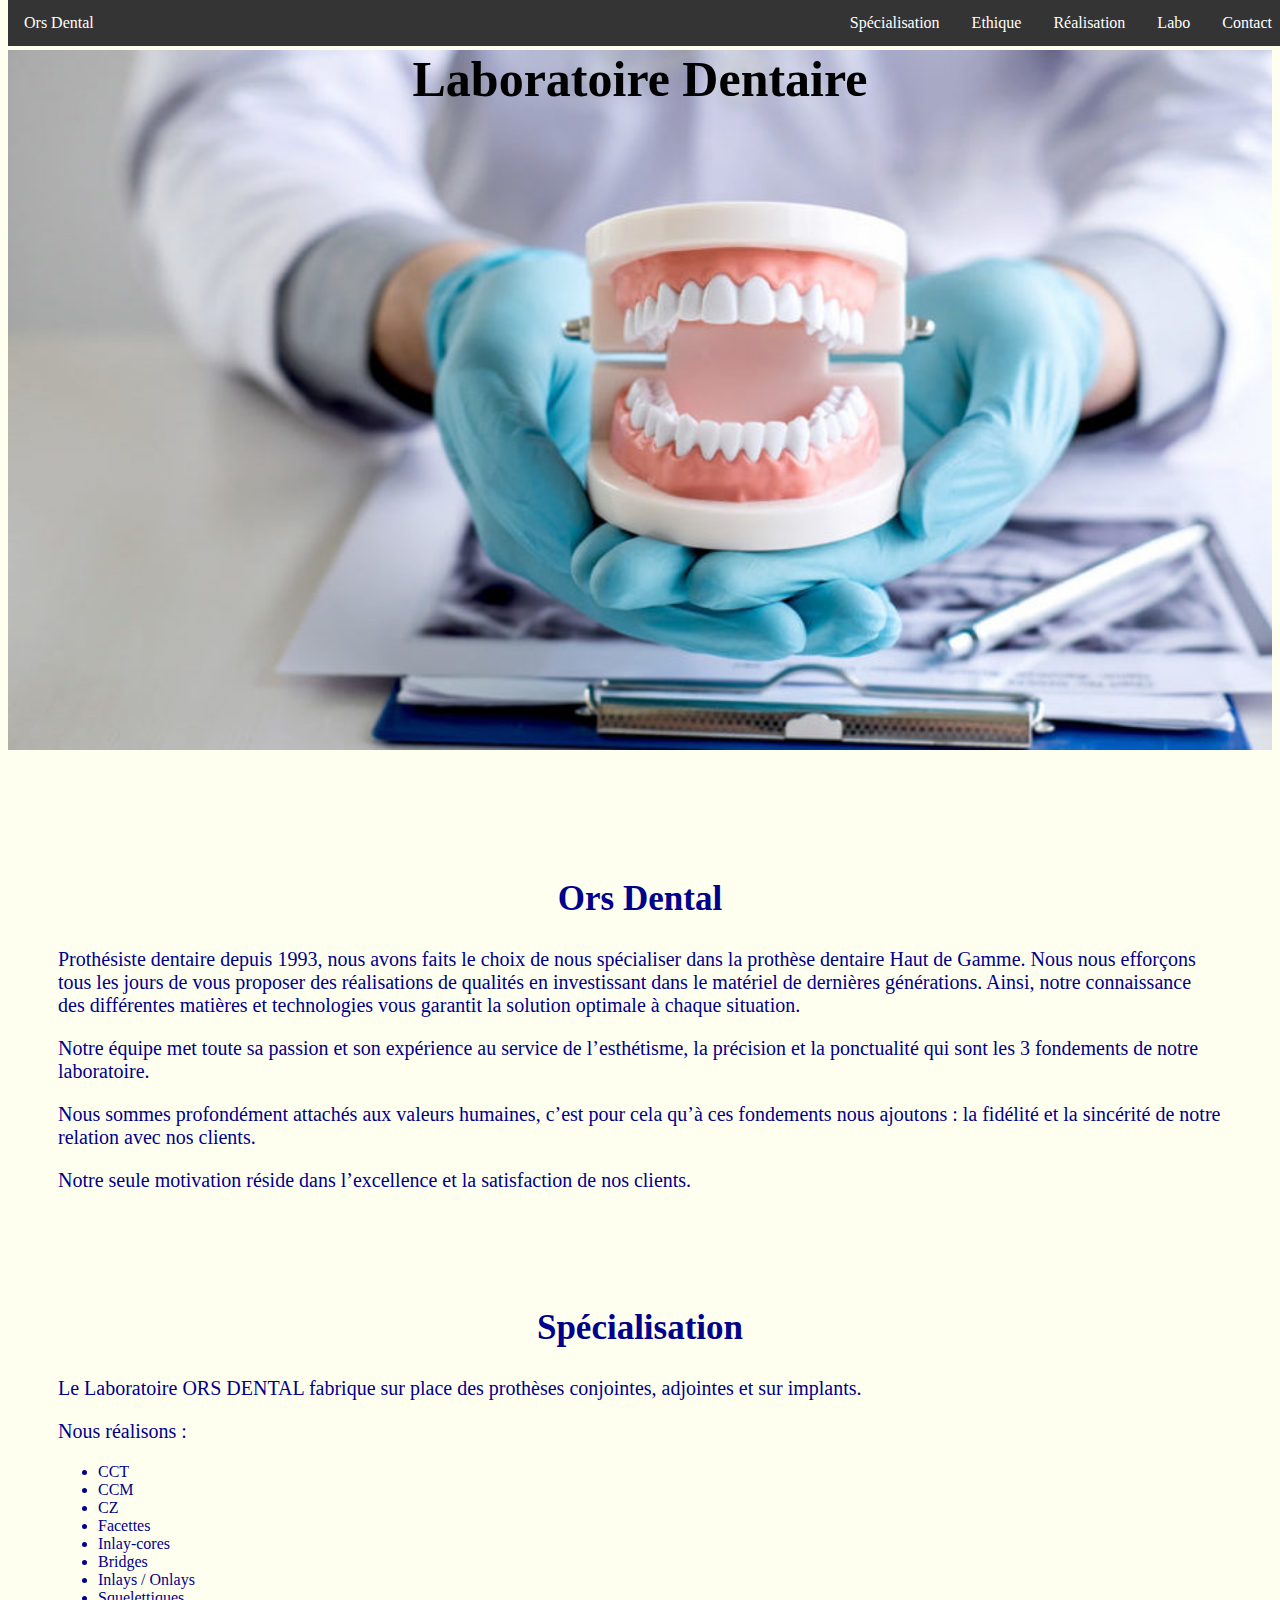
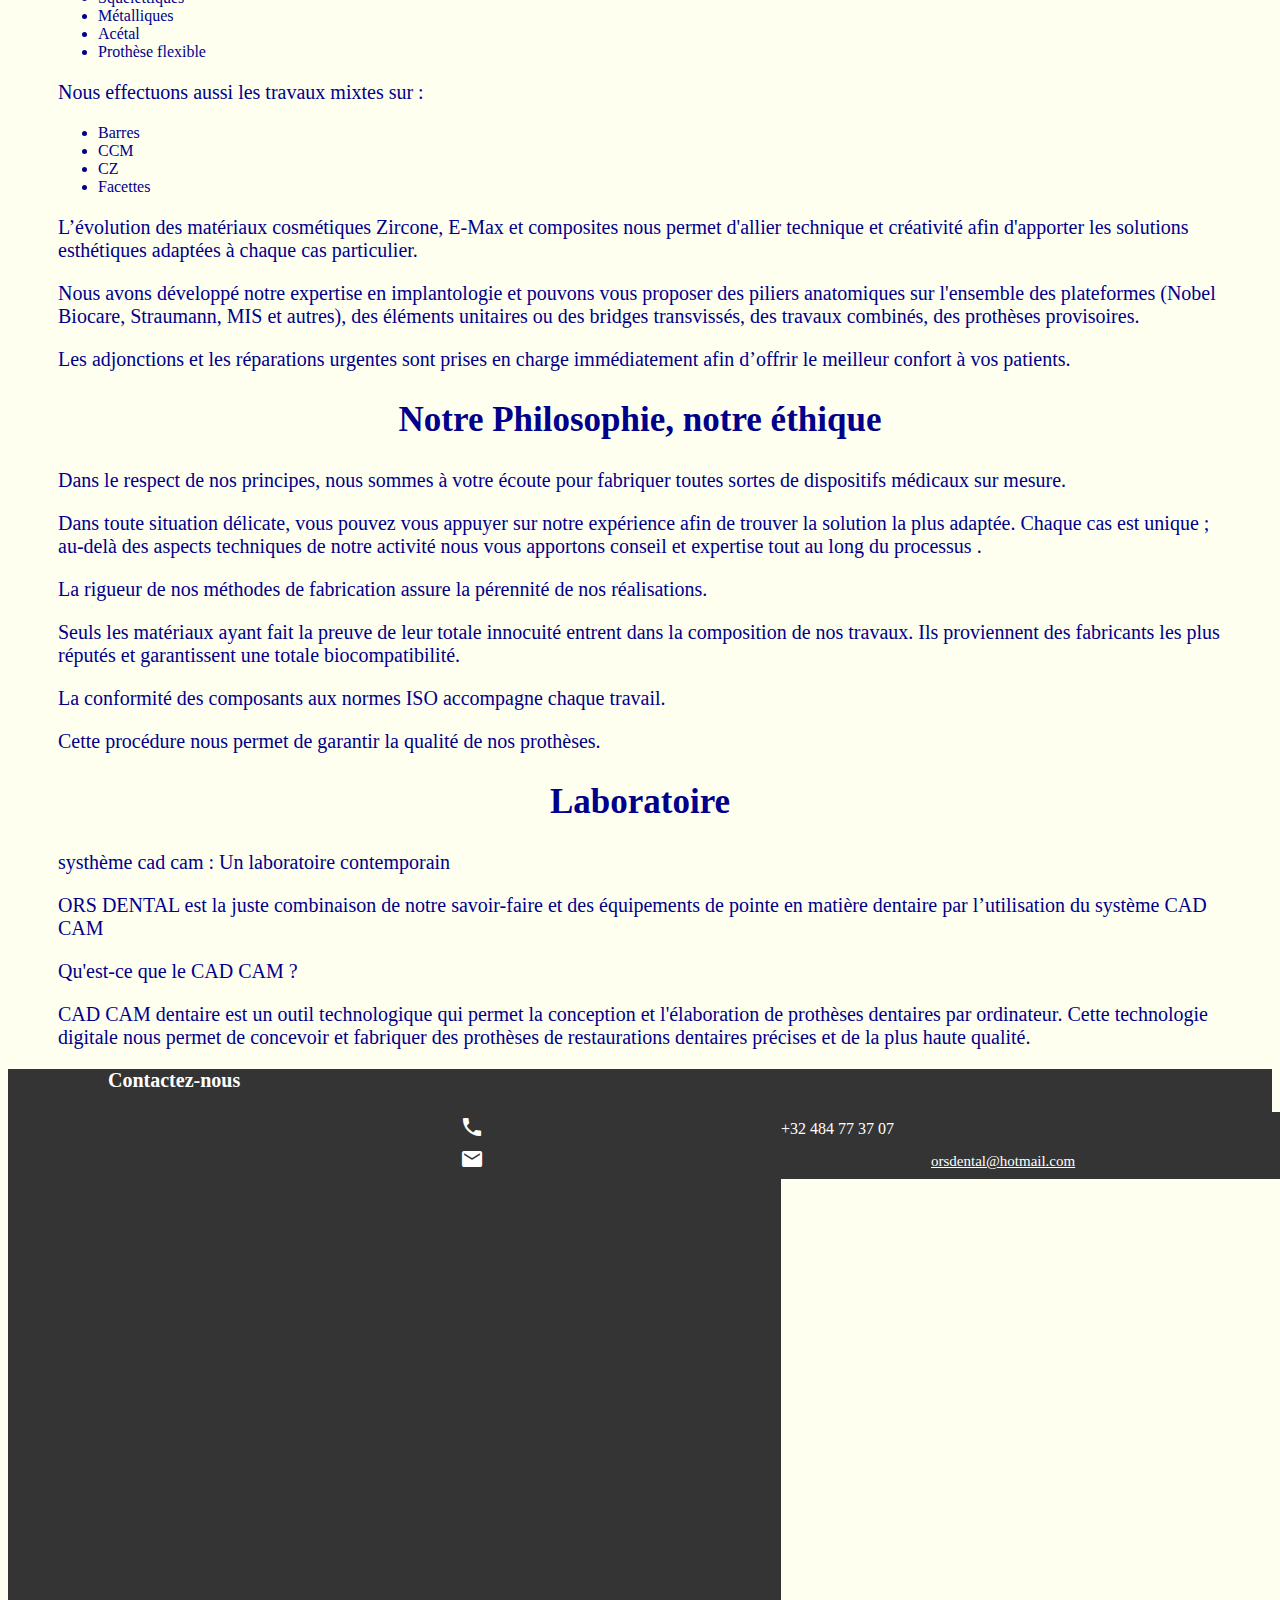
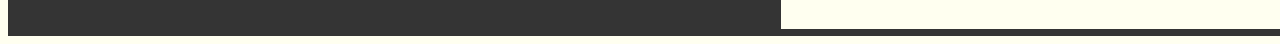
==== orsdental.html @ 95f3076c "modif" ====
<!DOCTYPE html>
<html lang="fr">
  <head>
    <meta charset="UTF-8">
    <title>Ors Dental</title>
    <link rel="stylesheet" href="style.css">
    <link rel="stylesheet" href="https://fonts.googleapis.com/icon?family=Material+Icons">
  </head>
  <body>
    <main>
        <div class="menu">
            <a  style="float:left" href="#first_sentence">Ors Dental</a>
            <a class="minimenu" href="#cont">Contact</a>
            <a class="minimenu" href="#labo">Labo</a>
            <a class="minimenu" href="#">Réalisation</a>
            <a class="minimenu" href="#ethique">Ethique</a>
            <a class="minimenu" href="#specialisation">Spécialisation</a>
        </div> 
        <div id="first_sentence" class="home">
          <h1><span>Laboratoire Dentaire</span></h1>
        </div>
        <div class="intro">
          <h2>Ors Dental</h2>
          <p>Prothésiste dentaire depuis 1993, nous avons faits le choix de nous spécialiser
            dans la prothèse dentaire Haut de Gamme.
            Nous nous efforçons tous les jours de vous proposer des réalisations de
            qualités en investissant dans le matériel de dernières générations.
            Ainsi, notre connaissance des différentes matières et technologies
            vous garantit la solution optimale à chaque situation.
          </p>
          <p>
            Notre équipe met toute sa passion et son expérience au service de l’esthétisme, la précision et la ponctualité qui sont les 3 fondements de notre laboratoire.
          </p>
          <p>
            Nous sommes profondément attachés aux valeurs humaines, c’est pour cela qu’à ces fondements nous ajoutons : la fidélité et la sincérité de notre relation avec nos clients.
          </p>
          <p>
            Notre seule motivation réside dans l’excellence et la satisfaction de nos clients.
          </p>
        </div>
        <div id="specialisation" class="specialization">
          <h2>Spécialisation</h2>
          <p>Le Laboratoire ORS DENTAL fabrique sur place des prothèses conjointes, adjointes et sur
            implants.</p>
          <p>Nous réalisons :</p>
          <ul>
            <li>CCT</li>
            <li>CCM</li>
            <li>CZ</li>
            <li>Facettes</li>
            <li>Inlay-cores</li>
            <li>Bridges</li>
            <li>Inlays / Onlays</li>
            <li>Squelettiques</li>
            <li>Métalliques</li>
            <li>Acétal</li>
            <li>Prothèse flexible</li>
          </ul> 
          <p>Nous effectuons aussi les travaux mixtes sur :</p>
          <ul>
            <li>Barres</li>
            <li>CCM</li>
            <li>CZ</li>
            <li>Facettes</li>
          </ul> 
          <p>L’évolution des matériaux cosmétiques Zircone, E-Max et composites nous permet d'allier
            technique et créativité afin d'apporter les solutions esthétiques adaptées à chaque cas
            particulier. </p>
          <p>Nous avons développé notre expertise en implantologie et pouvons vous proposer des
            piliers anatomiques sur l'ensemble des plateformes (Nobel Biocare, Straumann, MIS et
            autres), des éléments unitaires ou des bridges transvissés, des travaux combinés, des
            prothèses provisoires.</p>
          <p>Les adjonctions et les réparations urgentes sont prises en charge immédiatement afin
            d’offrir le meilleur confort à vos patients.</p>
        </div>
        <div id="ethique" class="ethiques">
          <h2>Notre Philosophie, notre éthique</h2>
          <p>Dans le respect de nos principes, nous sommes à votre écoute pour fabriquer toutes
            sortes de dispositifs médicaux sur mesure.</p>
          <p>Dans toute situation délicate, vous pouvez vous appuyer sur notre expérience afin de
            trouver la solution la plus adaptée.
            Chaque cas est unique ; au-delà des aspects techniques de notre activité nous vous
            apportons conseil et expertise tout au long du processus .</p>
          <p>La rigueur de nos méthodes de fabrication assure la pérennité de nos réalisations. </p>
          <p>Seuls les matériaux ayant fait la preuve de leur totale innocuité entrent dans la
            composition de nos travaux. Ils proviennent des fabricants les plus réputés et
            garantissent une totale biocompatibilité.</p>
          <p>La conformité des composants aux normes ISO accompagne chaque travail.</p>
          <p>Cette procédure nous permet de garantir la qualité de nos prothèses.</p>
        </div>
        <div id="labo" class="laboratoire">
          <h2>Laboratoire</h2>
          <p>systhème cad cam : Un laboratoire contemporain</p>
          <p>ORS DENTAL est la juste combinaison de notre savoir-faire et des équipements
            de pointe en matière dentaire par l’utilisation du système CAD CAM</p>
          <p>Qu'est-ce que le CAD CAM ?</p>
          <p>CAD CAM dentaire est un outil technologique qui permet la conception et
            l'élaboration de prothèses dentaires par ordinateur. Cette technologie digitale nous
            permet de concevoir et fabriquer des prothèses de restaurations dentaires précises
            et de la plus haute qualité.
          </p>
        </div>
        <div id="cont" class="contact">
          <h3>Contactez-nous</h3>
          <table>
            <tr>
              <td><i class="material-icons">call</i></td>
              <td>+32 484 77 37 07</td>
            </tr>
            <tr>
              <td><i class="material-icons">mail</i></td>
              <td><a href = "mailto: orsdental@hotmail.com">orsdental@hotmail.com</a></td>
            </tr>
            <tr>
              <td><i class="material-icons">biotech</i></td>
              <td><iframe src="https://www.google.com/maps/embed?pb=!1m18!1m12!1m3!1d2516.0428377202124!2d4.244409351479886!3d50.904423462329675!2m3!1f0!2f0!3f0!3m2!1i1024!2i768!4f13.1!3m3!1m2!1s0x47c3c04336d1c1dd%3A0x8d561487fd8dcb69!2sLangestraat%20114%2C%201730%20Asse!5e0!3m2!1sfr!2sbe!4v1670157564832!5m2!1sfr!2sbe" width="600" height="450" style="border:0;" allowfullscreen="" loading="lazy" referrerpolicy="no-referrer-when-downgrade"></iframe></td>
            </tr>
          </table>
        </div>
    </main>
  </body>
</html>
---- style.css ----
*{
  font-family: 'Times New Roman', Times, serif;
  background-color: rgb(255, 255, 240);
}

.menu{
  background-color: rgb(52, 52, 52);
  position: fixed;
  width: 100%;
  top: 0;
}

.menu a{
  background-color: rgb(52, 52, 52);
  display: block;
  padding: 14px 16px;
  text-decoration: none;
  color: white;
} 

.minimenu{
  float : right;
}

.home{
  margin-top: 50px;
  height: 800px;
  background-image: url("images/image3.jpg");
  background-repeat: no-repeat;
  background-size: 1500px 700px;
}

.home h1{
  background-color: transparent;
  text-align: center;
  font-size: 50px;
}

.home h1 span{
  background-color: transparent;
}

.intro{
  padding-left: 50px;
  padding-right: 50px;
  height: 400px;
  color : darkblue;
  font-size: 20px;
}

.intro h2{
  font-size: 35px;
  text-align:center
}

.specialization{
  color : darkblue;
  padding-left: 50px;
  padding-right: 50px;
}

.specialization h2{
  text-align:center;
  font-size: 35px;
}

.specialization p{
  font-size: 20px;
}

.ethiques{
  color : darkblue;
  padding-left: 50px;
  padding-right: 50px;
}

.ethiques h2{
  text-align:center;
  font-size: 35px;
}

.ethiques p{
  font-size: 20px;
}

.laboratoire{
  color : darkblue;
  padding-left: 50px;
  padding-right: 50px;
}

.laboratoire h2{
  text-align:center;
  font-size: 35px;
}

.laboratoire p{
  font-size: 20px;
}

/*rgb(169, 92, 104)*/

.contact{
  background-color: rgb(52, 52, 52);
  color : white;
}

.contact h3{
  background-color: rgb(52, 52, 52);
  color : white;
  font-size: 20px;
  padding-left: 100px;
}

.contact p{
  background-color: rgb(52, 52, 52);
  color : white;
  font-size: 15px;
  padding-left: 150px;
}

.contact a{
  background-color: rgb(52, 52, 52);
  color : white;
  font-size: 15px;
  padding-left: 150px;
}

.contact .material-icons{
  padding-left: 150px;
  background-color: rgb(52, 52, 52);
}

.contact table, tr, td{
  padding-left: 150px;
  background-color: rgb(52, 52, 52);
  border : none;
}
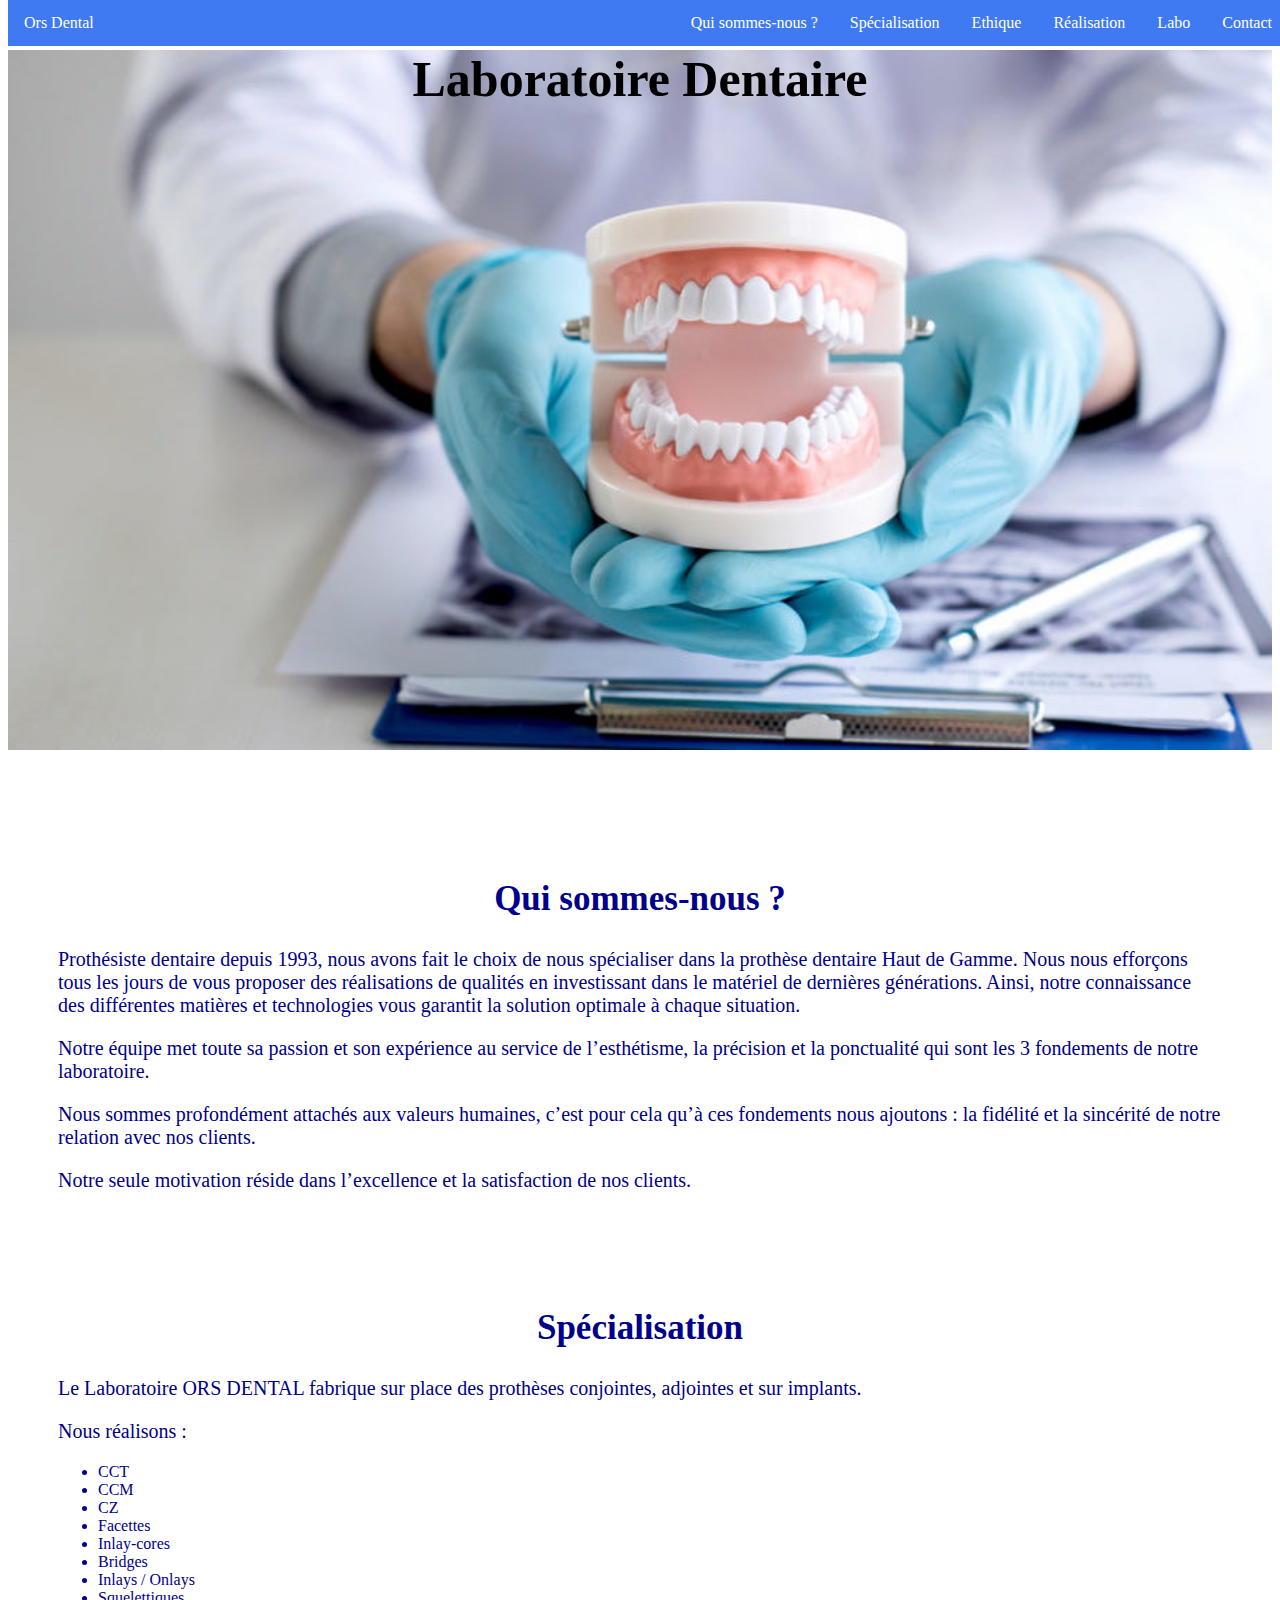
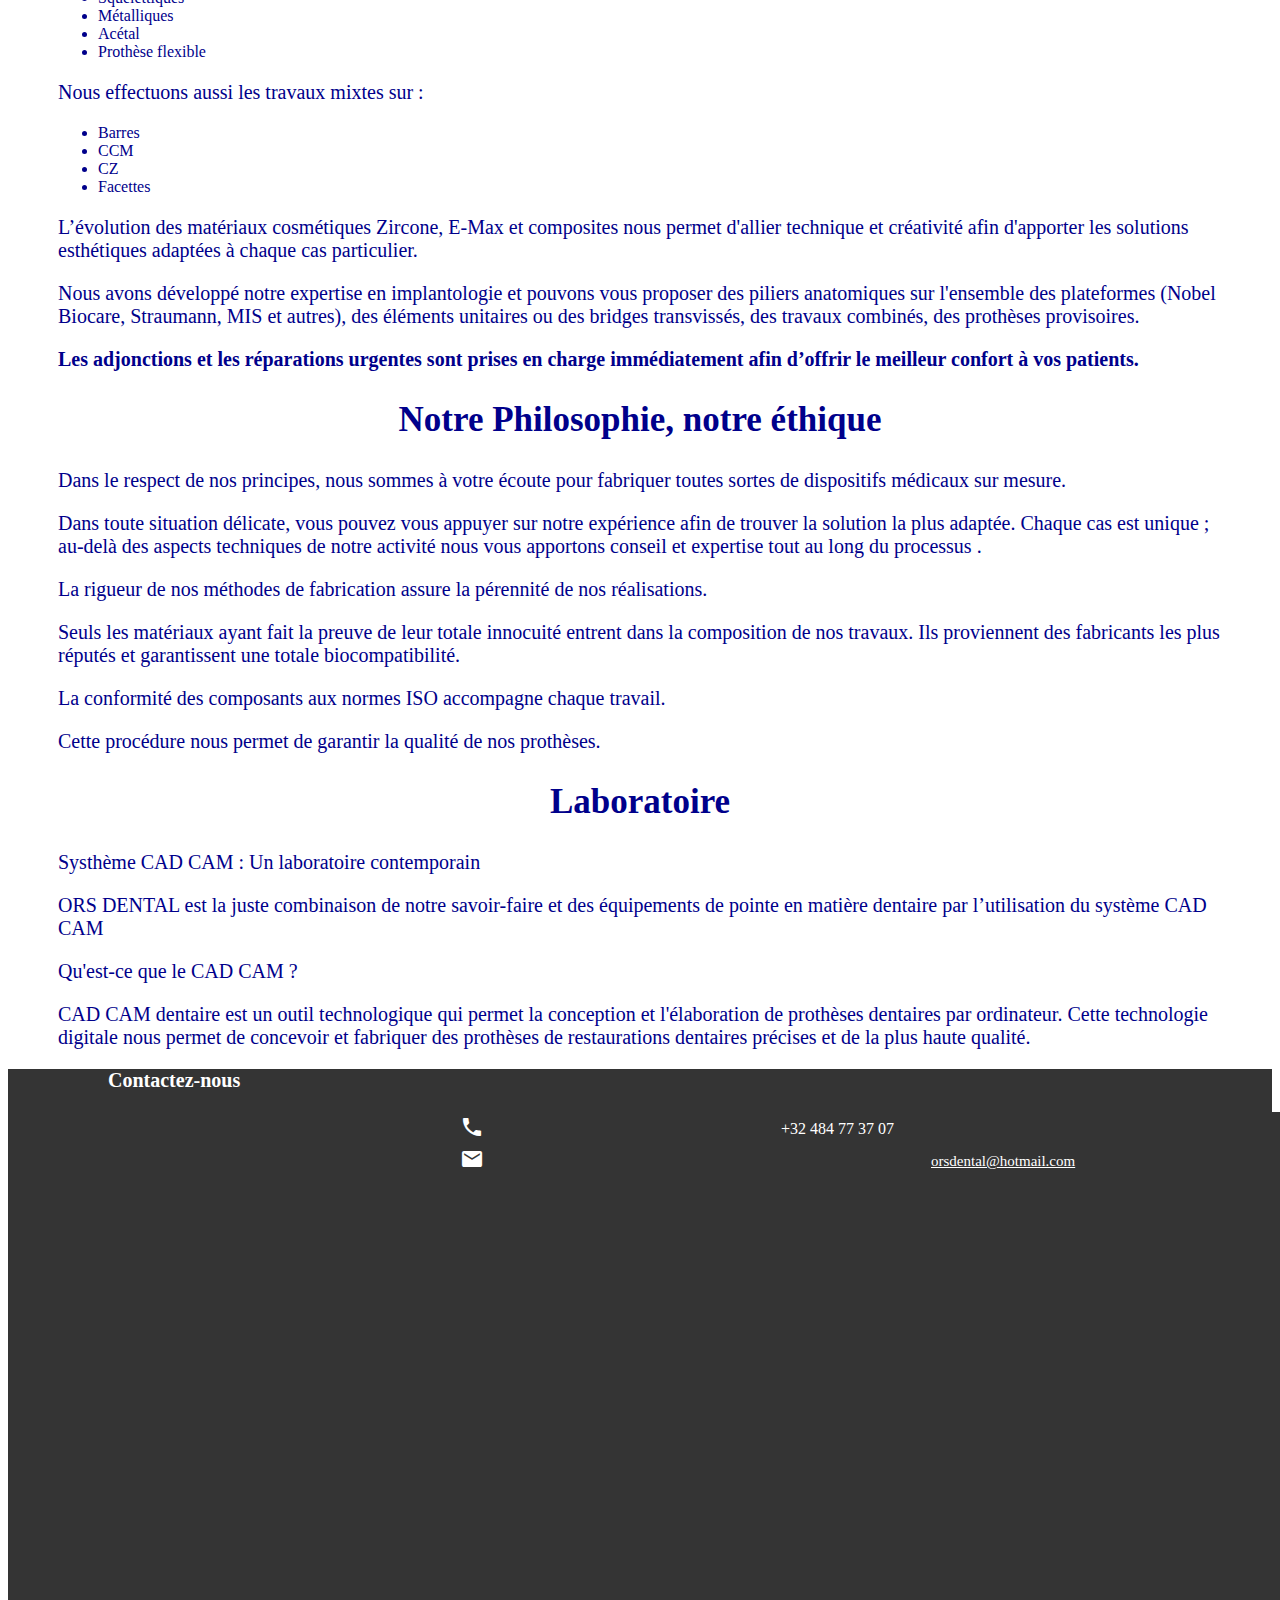
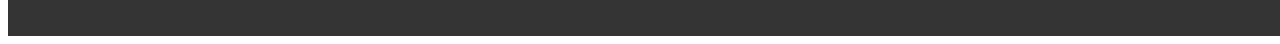
==== commit b449f0bb: "correction" ====
--- a/orsdental.html
+++ b/orsdental.html
@@ -1,122 +1,123 @@
-<!DOCTYPE html>
-<html lang="fr">
-  <head>
-    <meta charset="UTF-8">
-    <title>Ors Dental</title>
-    <link rel="stylesheet" href="style.css">
-    <link rel="stylesheet" href="https://fonts.googleapis.com/icon?family=Material+Icons">
-  </head>
-  <body>
-    <main>
-        <div class="menu">
-            <a  style="float:left" href="#first_sentence">Ors Dental</a>
-            <a class="minimenu" href="#cont">Contact</a>
-            <a class="minimenu" href="#labo">Labo</a>
-            <a class="minimenu" href="#">Réalisation</a>
-            <a class="minimenu" href="#ethique">Ethique</a>
-            <a class="minimenu" href="#specialisation">Spécialisation</a>
-        </div> 
-        <div id="first_sentence" class="home">
-          <h1><span>Laboratoire Dentaire</span></h1>
-        </div>
-        <div class="intro">
-          <h2>Ors Dental</h2>
-          <p>Prothésiste dentaire depuis 1993, nous avons faits le choix de nous spécialiser
-            dans la prothèse dentaire Haut de Gamme.
-            Nous nous efforçons tous les jours de vous proposer des réalisations de
-            qualités en investissant dans le matériel de dernières générations.
-            Ainsi, notre connaissance des différentes matières et technologies
-            vous garantit la solution optimale à chaque situation.
-          </p>
-          <p>
-            Notre équipe met toute sa passion et son expérience au service de l’esthétisme, la précision et la ponctualité qui sont les 3 fondements de notre laboratoire.
-          </p>
-          <p>
-            Nous sommes profondément attachés aux valeurs humaines, c’est pour cela qu’à ces fondements nous ajoutons : la fidélité et la sincérité de notre relation avec nos clients.
-          </p>
-          <p>
-            Notre seule motivation réside dans l’excellence et la satisfaction de nos clients.
-          </p>
-        </div>
-        <div id="specialisation" class="specialization">
-          <h2>Spécialisation</h2>
-          <p>Le Laboratoire ORS DENTAL fabrique sur place des prothèses conjointes, adjointes et sur
-            implants.</p>
-          <p>Nous réalisons :</p>
-          <ul>
-            <li>CCT</li>
-            <li>CCM</li>
-            <li>CZ</li>
-            <li>Facettes</li>
-            <li>Inlay-cores</li>
-            <li>Bridges</li>
-            <li>Inlays / Onlays</li>
-            <li>Squelettiques</li>
-            <li>Métalliques</li>
-            <li>Acétal</li>
-            <li>Prothèse flexible</li>
-          </ul> 
-          <p>Nous effectuons aussi les travaux mixtes sur :</p>
-          <ul>
-            <li>Barres</li>
-            <li>CCM</li>
-            <li>CZ</li>
-            <li>Facettes</li>
-          </ul> 
-          <p>L’évolution des matériaux cosmétiques Zircone, E-Max et composites nous permet d'allier
-            technique et créativité afin d'apporter les solutions esthétiques adaptées à chaque cas
-            particulier. </p>
-          <p>Nous avons développé notre expertise en implantologie et pouvons vous proposer des
-            piliers anatomiques sur l'ensemble des plateformes (Nobel Biocare, Straumann, MIS et
-            autres), des éléments unitaires ou des bridges transvissés, des travaux combinés, des
-            prothèses provisoires.</p>
-          <p>Les adjonctions et les réparations urgentes sont prises en charge immédiatement afin
-            d’offrir le meilleur confort à vos patients.</p>
-        </div>
-        <div id="ethique" class="ethiques">
-          <h2>Notre Philosophie, notre éthique</h2>
-          <p>Dans le respect de nos principes, nous sommes à votre écoute pour fabriquer toutes
-            sortes de dispositifs médicaux sur mesure.</p>
-          <p>Dans toute situation délicate, vous pouvez vous appuyer sur notre expérience afin de
-            trouver la solution la plus adaptée.
-            Chaque cas est unique ; au-delà des aspects techniques de notre activité nous vous
-            apportons conseil et expertise tout au long du processus .</p>
-          <p>La rigueur de nos méthodes de fabrication assure la pérennité de nos réalisations. </p>
-          <p>Seuls les matériaux ayant fait la preuve de leur totale innocuité entrent dans la
-            composition de nos travaux. Ils proviennent des fabricants les plus réputés et
-            garantissent une totale biocompatibilité.</p>
-          <p>La conformité des composants aux normes ISO accompagne chaque travail.</p>
-          <p>Cette procédure nous permet de garantir la qualité de nos prothèses.</p>
-        </div>
-        <div id="labo" class="laboratoire">
-          <h2>Laboratoire</h2>
-          <p>systhème cad cam : Un laboratoire contemporain</p>
-          <p>ORS DENTAL est la juste combinaison de notre savoir-faire et des équipements
-            de pointe en matière dentaire par l’utilisation du système CAD CAM</p>
-          <p>Qu'est-ce que le CAD CAM ?</p>
-          <p>CAD CAM dentaire est un outil technologique qui permet la conception et
-            l'élaboration de prothèses dentaires par ordinateur. Cette technologie digitale nous
-            permet de concevoir et fabriquer des prothèses de restaurations dentaires précises
-            et de la plus haute qualité.
-          </p>
-        </div>
-        <div id="cont" class="contact">
-          <h3>Contactez-nous</h3>
-          <table>
-            <tr>
-              <td><i class="material-icons">call</i></td>
-              <td>+32 484 77 37 07</td>
-            </tr>
-            <tr>
-              <td><i class="material-icons">mail</i></td>
-              <td><a href = "mailto: orsdental@hotmail.com">orsdental@hotmail.com</a></td>
-            </tr>
-            <tr>
-              <td><i class="material-icons">biotech</i></td>
-              <td><iframe src="https://www.google.com/maps/embed?pb=!1m18!1m12!1m3!1d2516.0428377202124!2d4.244409351479886!3d50.904423462329675!2m3!1f0!2f0!3f0!3m2!1i1024!2i768!4f13.1!3m3!1m2!1s0x47c3c04336d1c1dd%3A0x8d561487fd8dcb69!2sLangestraat%20114%2C%201730%20Asse!5e0!3m2!1sfr!2sbe!4v1670157564832!5m2!1sfr!2sbe" width="600" height="450" style="border:0;" allowfullscreen="" loading="lazy" referrerpolicy="no-referrer-when-downgrade"></iframe></td>
-            </tr>
-          </table>
-        </div>
-    </main>
-  </body>
+<!DOCTYPE html>
+<html lang="fr">
+  <head>
+    <meta charset="UTF-8">
+    <title>Ors Dental</title>
+    <link rel="stylesheet" href="style.css">
+    <link rel="stylesheet" href="https://fonts.googleapis.com/icon?family=Material+Icons">
+  </head>
+  <body>
+    <main>
+        <div class="menu">
+            <a  style="float:left" href="#first_sentence">Ors Dental</a>
+            <a class="minimenu" href="#cont">Contact</a>
+            <a class="minimenu" href="#labo">Labo</a>
+            <a class="minimenu" href="#">Réalisation</a>
+            <a class="minimenu" href="#ethique">Ethique</a>
+            <a class="minimenu" href="#specialisation">Spécialisation</a>
+            <a class="minimenu" href="#">Qui sommes-nous ?</a>
+        </div> 
+        <div id="first_sentence" class="home">
+          <h1><span>Laboratoire Dentaire</span></h1>
+        </div>
+        <div class="intro">
+          <h2>Qui sommes-nous ?</h2>
+          <p>Prothésiste dentaire depuis 1993, nous avons fait le choix de nous spécialiser
+            dans la prothèse dentaire Haut de Gamme.
+            Nous nous efforçons tous les jours de vous proposer des réalisations de
+            qualités en investissant dans le matériel de dernières générations.
+            Ainsi, notre connaissance des différentes matières et technologies
+            vous garantit la solution optimale à chaque situation.
+          </p>
+          <p>
+            Notre équipe met toute sa passion et son expérience au service de l’esthétisme, la précision et la ponctualité qui sont les 3 fondements de notre laboratoire.
+          </p>
+          <p>
+            Nous sommes profondément attachés aux valeurs humaines, c’est pour cela qu’à ces fondements nous ajoutons : la fidélité et la sincérité de notre relation avec nos clients.
+          </p>
+          <p>
+            Notre seule motivation réside dans l’excellence et la satisfaction de nos clients.
+          </p>
+        </div>
+        <div id="specialisation" class="specialization">
+          <h2>Spécialisation</h2>
+          <p>Le Laboratoire ORS DENTAL fabrique sur place des prothèses conjointes, adjointes et sur
+            implants.</p>
+          <p>Nous réalisons :</p>
+          <ul>
+            <li>CCT</li>
+            <li>CCM</li>
+            <li>CZ</li>
+            <li>Facettes</li>
+            <li>Inlay-cores</li>
+            <li>Bridges</li>
+            <li>Inlays / Onlays</li>
+            <li>Squelettiques</li>
+            <li>Métalliques</li>
+            <li>Acétal</li>
+            <li>Prothèse flexible</li>
+          </ul> 
+          <p>Nous effectuons aussi les travaux mixtes sur :</p>
+          <ul>
+            <li>Barres</li>
+            <li>CCM</li>
+            <li>CZ</li>
+            <li>Facettes</li>
+          </ul> 
+          <p>L’évolution des matériaux cosmétiques Zircone, E-Max et composites nous permet d'allier
+            technique et créativité afin d'apporter les solutions esthétiques adaptées à chaque cas
+            particulier. </p>
+          <p>Nous avons développé notre expertise en implantologie et pouvons vous proposer des
+            piliers anatomiques sur l'ensemble des plateformes (Nobel Biocare, Straumann, MIS et
+            autres), des éléments unitaires ou des bridges transvissés, des travaux combinés, des
+            prothèses provisoires.</p>
+          <p class="adj">Les adjonctions et les réparations urgentes sont prises en charge immédiatement afin
+            d’offrir le meilleur confort à vos patients.</p>
+        </div>
+        <div id="ethique" class="ethiques">
+          <h2>Notre Philosophie, notre éthique</h2>
+          <p>Dans le respect de nos principes, nous sommes à votre écoute pour fabriquer toutes
+            sortes de dispositifs médicaux sur mesure.</p>
+          <p>Dans toute situation délicate, vous pouvez vous appuyer sur notre expérience afin de
+            trouver la solution la plus adaptée.
+            Chaque cas est unique ; au-delà des aspects techniques de notre activité nous vous
+            apportons conseil et expertise tout au long du processus .</p>
+          <p>La rigueur de nos méthodes de fabrication assure la pérennité de nos réalisations. </p>
+          <p>Seuls les matériaux ayant fait la preuve de leur totale innocuité entrent dans la
+            composition de nos travaux. Ils proviennent des fabricants les plus réputés et
+            garantissent une totale biocompatibilité.</p>
+          <p>La conformité des composants aux normes ISO accompagne chaque travail.</p>
+          <p>Cette procédure nous permet de garantir la qualité de nos prothèses.</p>
+        </div>
+        <div id="labo" class="laboratoire">
+          <h2>Laboratoire</h2>
+          <p>Systhème CAD CAM : Un laboratoire contemporain</p>
+          <p>ORS DENTAL est la juste combinaison de notre savoir-faire et des équipements
+            de pointe en matière dentaire par l’utilisation du système CAD CAM</p>
+          <p>Qu'est-ce que le CAD CAM ?</p>
+          <p>CAD CAM dentaire est un outil technologique qui permet la conception et
+            l'élaboration de prothèses dentaires par ordinateur. Cette technologie digitale nous
+            permet de concevoir et fabriquer des prothèses de restaurations dentaires précises
+            et de la plus haute qualité.
+          </p>
+        </div>
+        <div id="cont" class="contact">
+          <h3>Contactez-nous</h3>
+          <table>
+            <tr>
+              <td><i class="material-icons">call</i></td>
+              <td>+32 484 77 37 07</td>
+            </tr>
+            <tr>
+              <td><i class="material-icons">mail</i></td>
+              <td><a href = "mailto: orsdental@hotmail.com">orsdental@hotmail.com</a></td>
+            </tr>
+            <tr>
+              <td><i class="material-icons">biotech</i></td>
+              <td><iframe src="https://www.google.com/maps/embed?pb=!1m18!1m12!1m3!1d2516.0428377202124!2d4.244409351479886!3d50.904423462329675!2m3!1f0!2f0!3f0!3m2!1i1024!2i768!4f13.1!3m3!1m2!1s0x47c3c04336d1c1dd%3A0x8d561487fd8dcb69!2sLangestraat%20114%2C%201730%20Asse!5e0!3m2!1sfr!2sbe!4v1670157564832!5m2!1sfr!2sbe" width="600" height="450" style="border:0;" allowfullscreen="" loading="lazy" referrerpolicy="no-referrer-when-downgrade"></iframe></td>
+            </tr>
+          </table>
+        </div>
+    </main>
+  </body>
 </html>--- a/style.css
+++ b/style.css
@@ -1,138 +1,142 @@
-*{
-  font-family: 'Times New Roman', Times, serif;
-  background-color: rgb(255, 255, 240);
-}
-
-.menu{
-  background-color: rgb(52, 52, 52);
-  position: fixed;
-  width: 100%;
-  top: 0;
-}
-
-.menu a{
-  background-color: rgb(52, 52, 52);
-  display: block;
-  padding: 14px 16px;
-  text-decoration: none;
-  color: white;
-} 
-
-.minimenu{
-  float : right;
-}
-
-.home{
-  margin-top: 50px;
-  height: 800px;
-  background-image: url("images/image3.jpg");
-  background-repeat: no-repeat;
-  background-size: 1500px 700px;
-}
-
-.home h1{
-  background-color: transparent;
-  text-align: center;
-  font-size: 50px;
-}
-
-.home h1 span{
-  background-color: transparent;
-}
-
-.intro{
-  padding-left: 50px;
-  padding-right: 50px;
-  height: 400px;
-  color : darkblue;
-  font-size: 20px;
-}
-
-.intro h2{
-  font-size: 35px;
-  text-align:center
-}
-
-.specialization{
-  color : darkblue;
-  padding-left: 50px;
-  padding-right: 50px;
-}
-
-.specialization h2{
-  text-align:center;
-  font-size: 35px;
-}
-
-.specialization p{
-  font-size: 20px;
-}
-
-.ethiques{
-  color : darkblue;
-  padding-left: 50px;
-  padding-right: 50px;
-}
-
-.ethiques h2{
-  text-align:center;
-  font-size: 35px;
-}
-
-.ethiques p{
-  font-size: 20px;
-}
-
-.laboratoire{
-  color : darkblue;
-  padding-left: 50px;
-  padding-right: 50px;
-}
-
-.laboratoire h2{
-  text-align:center;
-  font-size: 35px;
-}
-
-.laboratoire p{
-  font-size: 20px;
-}
-
-/*rgb(169, 92, 104)*/
-
-.contact{
-  background-color: rgb(52, 52, 52);
-  color : white;
-}
-
-.contact h3{
-  background-color: rgb(52, 52, 52);
-  color : white;
-  font-size: 20px;
-  padding-left: 100px;
-}
-
-.contact p{
-  background-color: rgb(52, 52, 52);
-  color : white;
-  font-size: 15px;
-  padding-left: 150px;
-}
-
-.contact a{
-  background-color: rgb(52, 52, 52);
-  color : white;
-  font-size: 15px;
-  padding-left: 150px;
-}
-
-.contact .material-icons{
-  padding-left: 150px;
-  background-color: rgb(52, 52, 52);
-}
-
-.contact table, tr, td{
-  padding-left: 150px;
-  background-color: rgb(52, 52, 52);
-  border : none;
+*{
+  font-family: 'Times New Roman', Times, serif;
+  /*background-color: rgb(255, 255, 240);*/
+}
+
+.menu{
+  background-color: rgb(63, 122, 243);
+  position: fixed;
+  width: 100%;
+  top: 0;
+}
+
+.menu a{
+  background-color: rgb(63, 122, 243);
+  display: block;
+  padding: 14px 16px;
+  text-decoration: none;
+  color: white;
+} 
+
+.minimenu{
+  float : right;
+}
+
+.home{
+  margin-top: 50px;
+  height: 800px;
+  background-image: url("images/image3.jpg");
+  background-repeat: no-repeat;
+  background-size: 1500px 700px;
+}
+
+.home h1{
+  background-color: transparent;
+  text-align: center;
+  font-size: 50px;
+}
+
+.home h1 span{
+  background-color: transparent;
+}
+
+.intro{
+  padding-left: 50px;
+  padding-right: 50px;
+  height: 400px;
+  color : darkblue;
+  font-size: 20px;
+}
+
+.intro h2{
+  font-size: 35px;
+  text-align:center
+}
+
+.specialization{
+  color : darkblue;
+  padding-left: 50px;
+  padding-right: 50px;
+}
+
+.specialization h2{
+  text-align:center;
+  font-size: 35px;
+}
+
+.specialization p{
+  font-size: 20px;
+}
+
+.ethiques{
+  color : darkblue;
+  padding-left: 50px;
+  padding-right: 50px;
+}
+
+.ethiques h2{
+  text-align:center;
+  font-size: 35px;
+}
+
+.ethiques p{
+  font-size: 20px;
+}
+
+.laboratoire{
+  color : darkblue;
+  padding-left: 50px;
+  padding-right: 50px;
+}
+
+.laboratoire h2{
+  text-align:center;
+  font-size: 35px;
+}
+
+.laboratoire p{
+  font-size: 20px;
+}
+
+/*rgb(169, 92, 104)*/
+
+.contact{
+  background-color: rgb(52, 52, 52);
+  color : white;
+}
+
+.contact h3{
+  background-color: rgb(52, 52, 52);
+  color : white;
+  font-size: 20px;
+  padding-left: 100px;
+}
+
+.contact p{
+  background-color: rgb(52, 52, 52);
+  color : white;
+  font-size: 15px;
+  padding-left: 150px;
+}
+
+.contact a{
+  background-color: rgb(52, 52, 52);
+  color : white;
+  font-size: 15px;
+  padding-left: 150px;
+}
+
+.contact .material-icons{
+  padding-left: 150px;
+  background-color: rgb(52, 52, 52);
+}
+
+.contact table, tr, td{
+  padding-left: 150px;
+  background-color: rgb(52, 52, 52);
+  border : none;
+}
+
+.adj{
+  font-weight: bold;
 }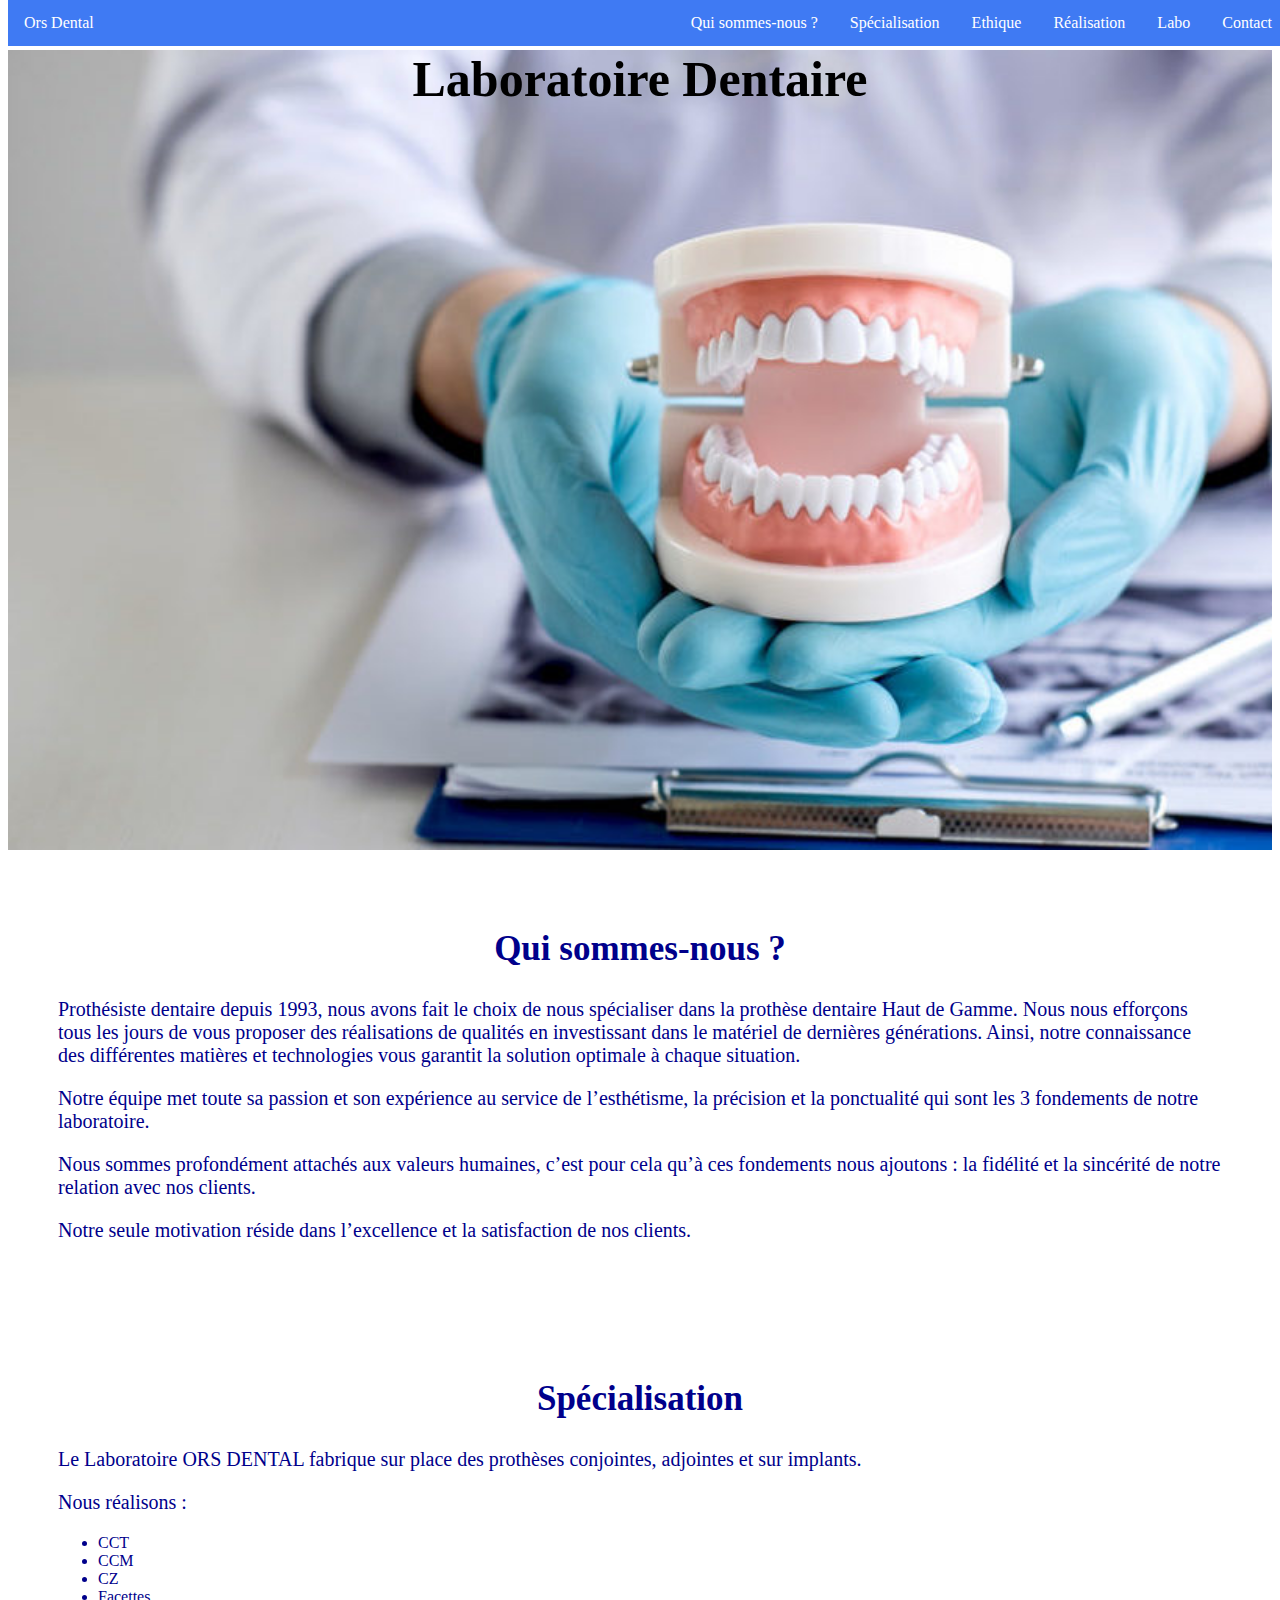
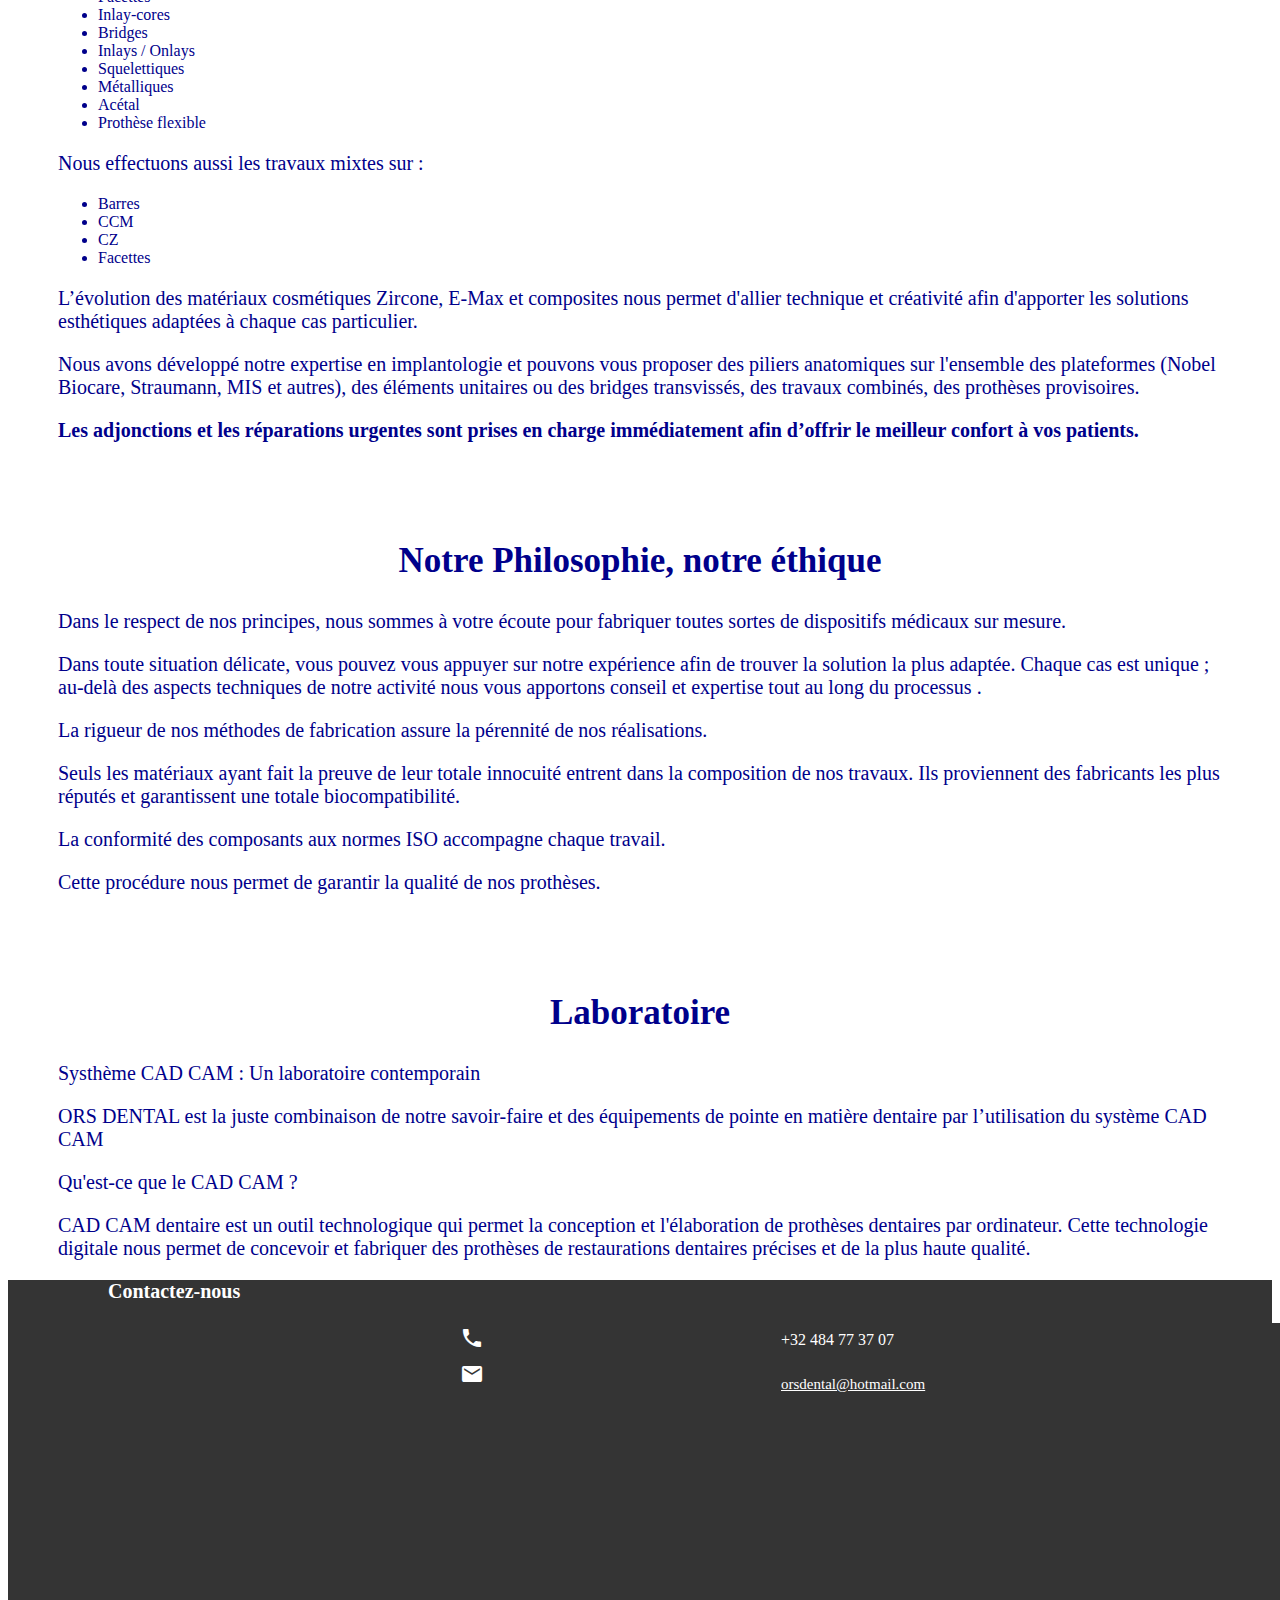
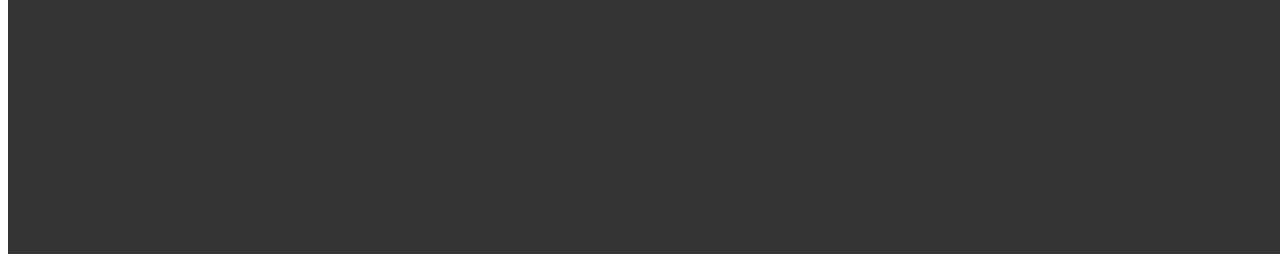
==== commit 86d14cc9: "correction" ====
--- a/orsdental.html
+++ b/orsdental.html
@@ -15,12 +15,12 @@
             <a class="minimenu" href="#">Réalisation</a>
             <a class="minimenu" href="#ethique">Ethique</a>
             <a class="minimenu" href="#specialisation">Spécialisation</a>
-            <a class="minimenu" href="#">Qui sommes-nous ?</a>
+            <a class="minimenu" href="#intro">Qui sommes-nous ?</a>
         </div> 
         <div id="first_sentence" class="home">
           <h1><span>Laboratoire Dentaire</span></h1>
         </div>
-        <div class="intro">
+        <div  id="intro" class="intro">
           <h2>Qui sommes-nous ?</h2>
           <p>Prothésiste dentaire depuis 1993, nous avons fait le choix de nous spécialiser
             dans la prothèse dentaire Haut de Gamme.
@@ -110,7 +110,7 @@
             </tr>
             <tr>
               <td><i class="material-icons">mail</i></td>
-              <td><a href = "mailto: orsdental@hotmail.com">orsdental@hotmail.com</a></td>
+              <td><a href = "mailto: orsdental@hotmail.com"><div>orsdental@hotmail.com</div></a></td>
             </tr>
             <tr>
               <td><i class="material-icons">biotech</i></td>
--- a/style.css
+++ b/style.css
@@ -25,9 +25,10 @@
 .home{
   margin-top: 50px;
   height: 800px;
+  width: 100%;
   background-image: url("images/image3.jpg");
   background-repeat: no-repeat;
-  background-size: 1500px 700px;
+  background-size: cover;
 }
 
 .home h1{
@@ -41,6 +42,7 @@
 }
 
 .intro{
+  padding-top: 50px;
   padding-left: 50px;
   padding-right: 50px;
   height: 400px;
@@ -57,6 +59,7 @@
   color : darkblue;
   padding-left: 50px;
   padding-right: 50px;
+  padding-top: 50px;
 }
 
 .specialization h2{
@@ -72,6 +75,7 @@
   color : darkblue;
   padding-left: 50px;
   padding-right: 50px;
+  padding-top: 50px;
 }
 
 .ethiques h2{
@@ -87,6 +91,7 @@
   color : darkblue;
   padding-left: 50px;
   padding-right: 50px;
+  padding-top: 50px;
 }
 
 .laboratoire h2{
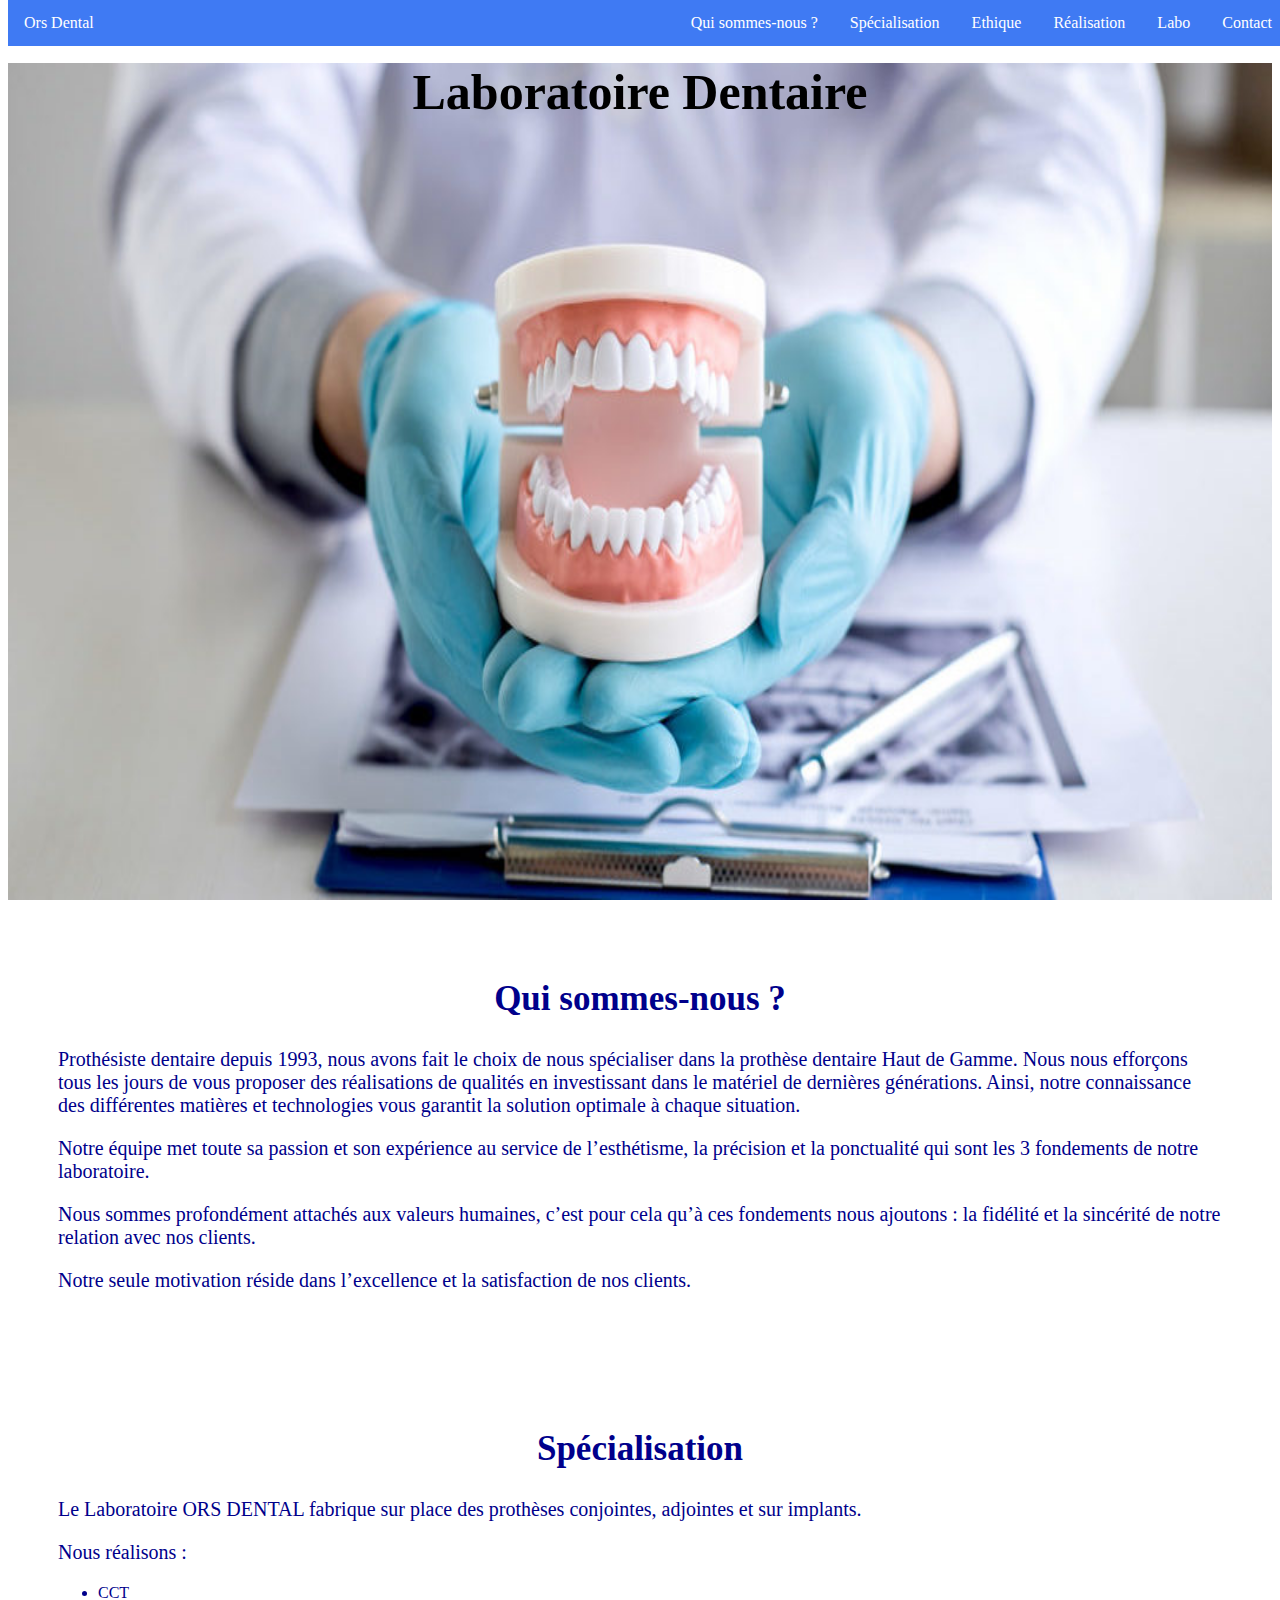
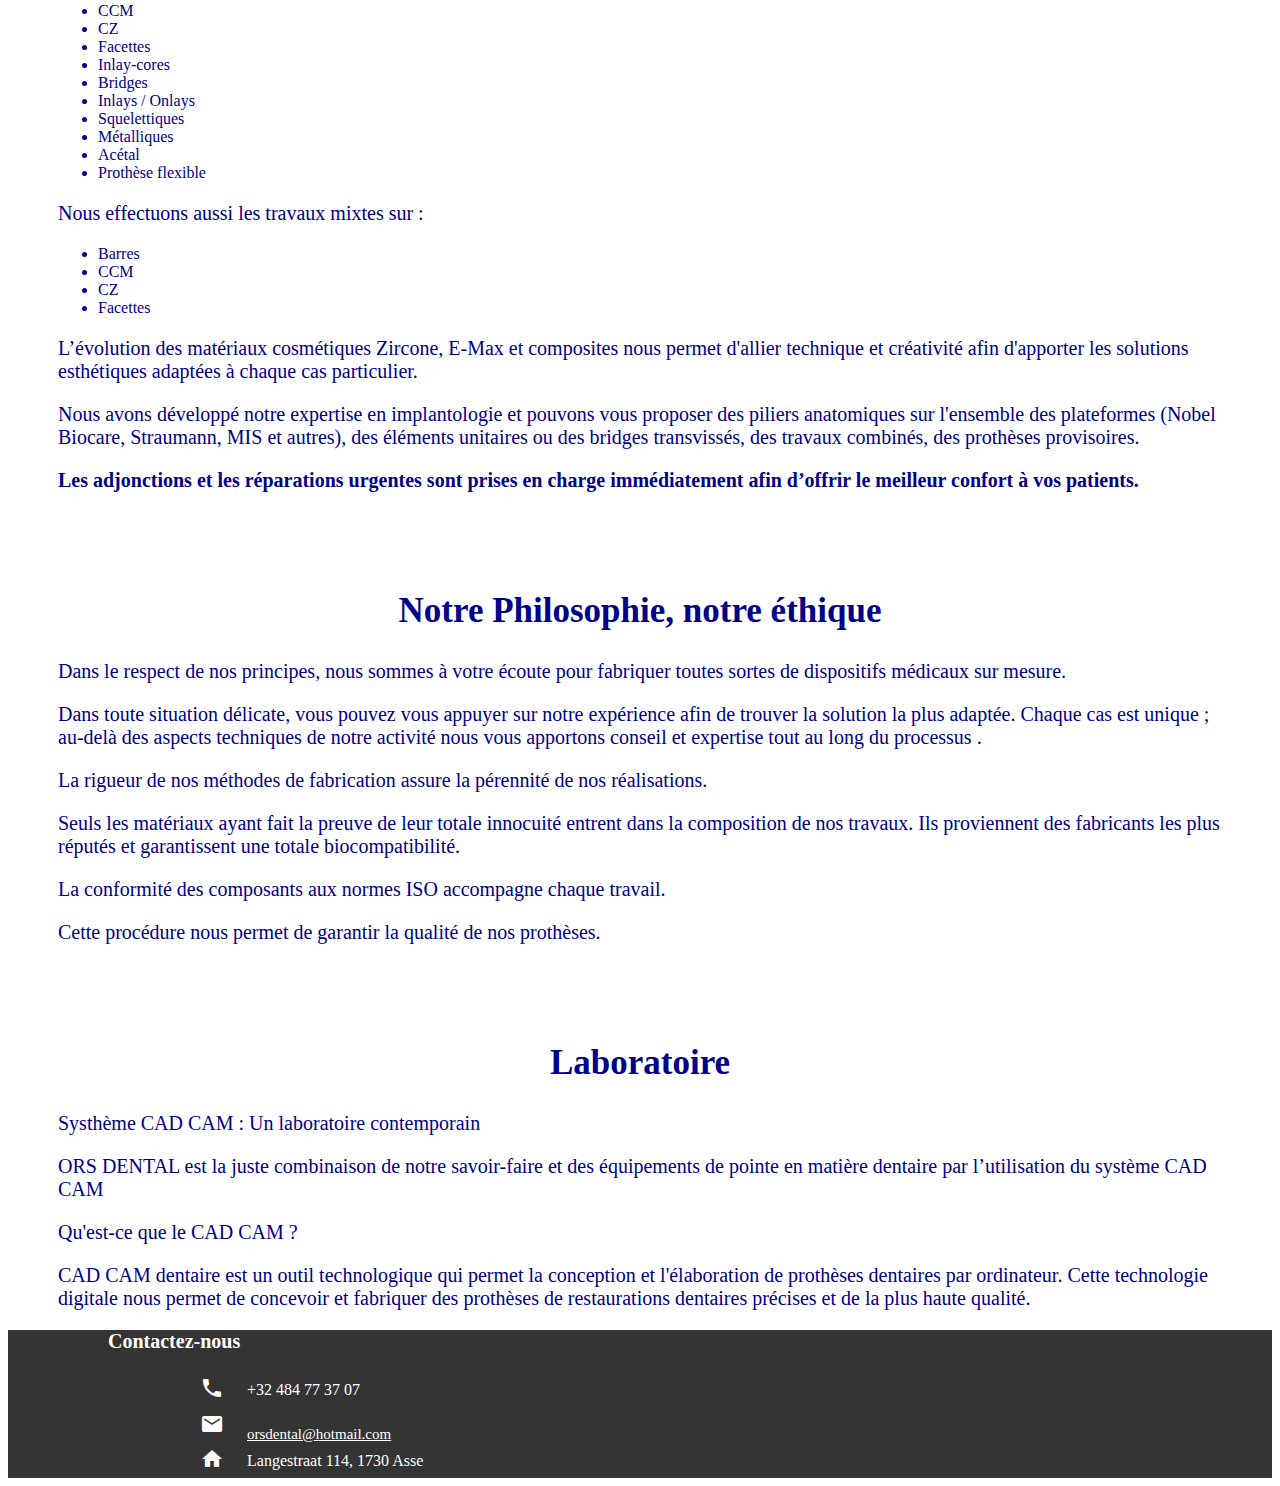
==== commit e97baa3d: "correction" ====
--- a/orsdental.html
+++ b/orsdental.html
@@ -7,16 +7,15 @@
     <link rel="stylesheet" href="https://fonts.googleapis.com/icon?family=Material+Icons">
   </head>
   <body>
-    <main>
         <div class="menu">
-            <a  style="float:left" href="#first_sentence">Ors Dental</a>
+            <a  style="float:left" href="#top">Ors Dental</a>
             <a class="minimenu" href="#cont">Contact</a>
             <a class="minimenu" href="#labo">Labo</a>
             <a class="minimenu" href="#">Réalisation</a>
             <a class="minimenu" href="#ethique">Ethique</a>
             <a class="minimenu" href="#specialisation">Spécialisation</a>
             <a class="minimenu" href="#intro">Qui sommes-nous ?</a>
-        </div> 
+        </div>
         <div id="first_sentence" class="home">
           <h1><span>Laboratoire Dentaire</span></h1>
         </div>
@@ -113,11 +112,10 @@
               <td><a href = "mailto: orsdental@hotmail.com"><div>orsdental@hotmail.com</div></a></td>
             </tr>
             <tr>
-              <td><i class="material-icons">biotech</i></td>
-              <td><iframe src="https://www.google.com/maps/embed?pb=!1m18!1m12!1m3!1d2516.0428377202124!2d4.244409351479886!3d50.904423462329675!2m3!1f0!2f0!3f0!3m2!1i1024!2i768!4f13.1!3m3!1m2!1s0x47c3c04336d1c1dd%3A0x8d561487fd8dcb69!2sLangestraat%20114%2C%201730%20Asse!5e0!3m2!1sfr!2sbe!4v1670157564832!5m2!1sfr!2sbe" width="600" height="450" style="border:0;" allowfullscreen="" loading="lazy" referrerpolicy="no-referrer-when-downgrade"></iframe></td>
+              <td><i class="material-icons">home</i></td>
+              <td>Langestraat 114, 1730 Asse</td>
             </tr>
           </table>
         </div>
-    </main>
   </body>
 </html>--- a/style.css
+++ b/style.css
@@ -23,12 +23,12 @@
 }
 
 .home{
-  margin-top: 50px;
-  height: 800px;
+  margin-top: 7vh;
+  height: 93vh;
   width: 100%;
   background-image: url("images/image3.jpg");
   background-repeat: no-repeat;
-  background-size: cover;
+  background-size: 100% 100%;
 }
 
 .home h1{
@@ -137,7 +137,7 @@
 }
 
 .contact table, tr, td{
-  padding-left: 150px;
+  padding-left: 20px;
   background-color: rgb(52, 52, 52);
   border : none;
 }
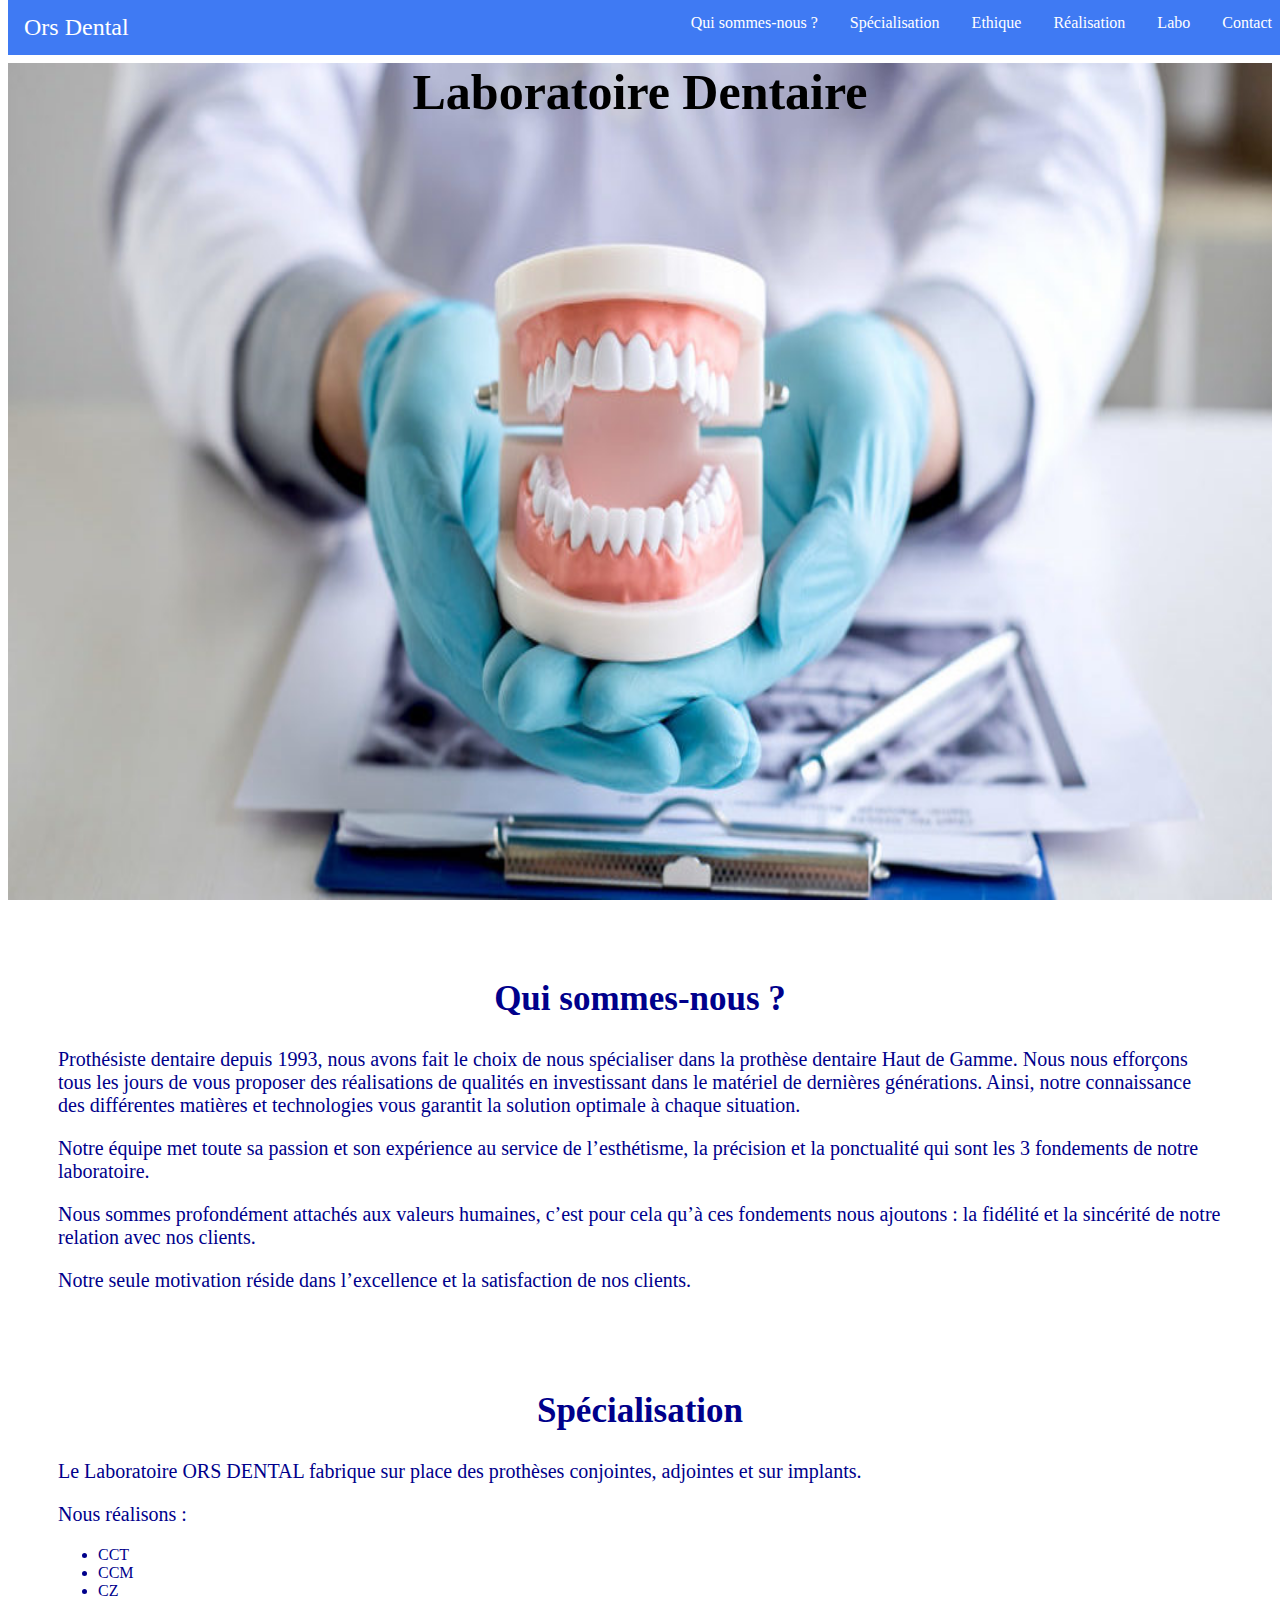
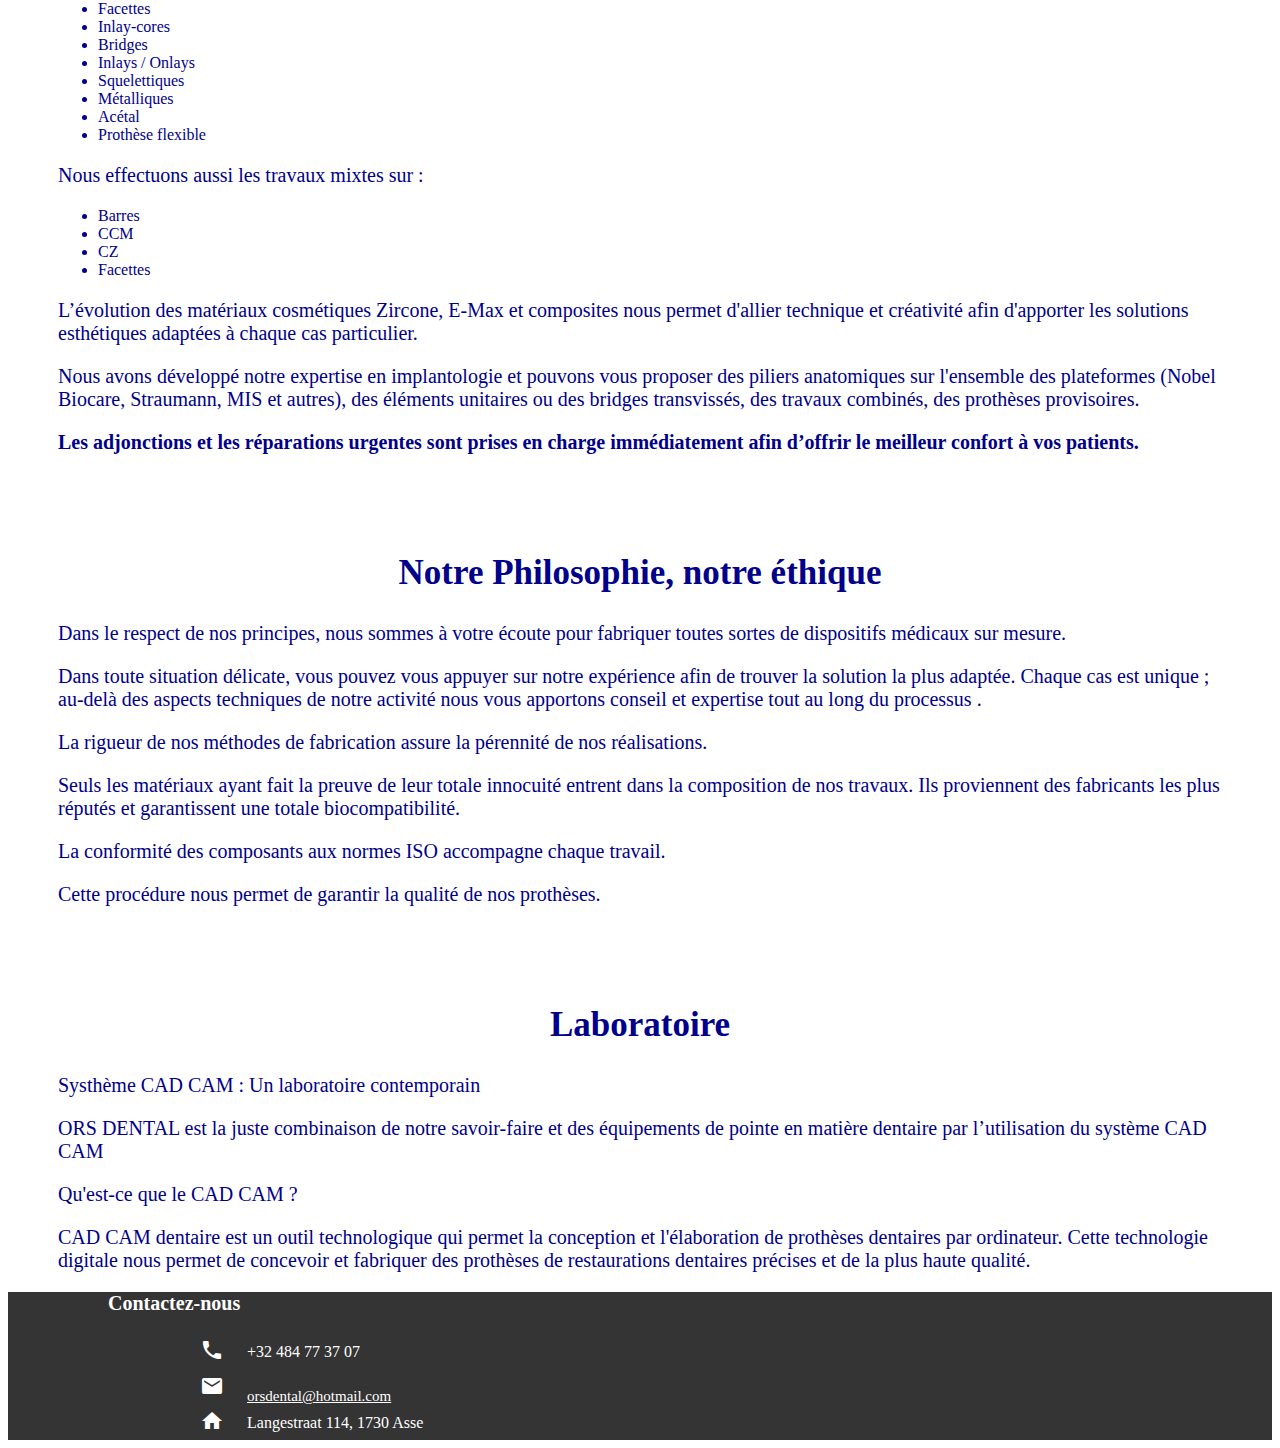
==== commit fad2ceb2: "add responsive menu" ====
--- a/orsdental.html
+++ b/orsdental.html
@@ -7,15 +7,21 @@
     <link rel="stylesheet" href="https://fonts.googleapis.com/icon?family=Material+Icons">
   </head>
   <body>
-        <div class="menu">
-            <a  style="float:left" href="#top">Ors Dental</a>
-            <a class="minimenu" href="#cont">Contact</a>
-            <a class="minimenu" href="#labo">Labo</a>
-            <a class="minimenu" href="#">Réalisation</a>
-            <a class="minimenu" href="#ethique">Ethique</a>
-            <a class="minimenu" href="#specialisation">Spécialisation</a>
-            <a class="minimenu" href="#intro">Qui sommes-nous ?</a>
-        </div>
+        <nav>
+          <div class="menu">
+              <a style="float:left;font-size: 150%;" href="#top">Ors Dental</a>
+              <label for="toggle">☰</label>
+              <input type="checkbox" id="toggle">
+              <div class="minimenu">
+                <a href="#cont">Contact</a>
+                <a href="#labo">Labo</a>
+                <a href="#">Réalisation</a>
+                <a href="#ethique">Ethique</a>
+                <a href="#specialisation">Spécialisation</a>
+                <a href="#intro">Qui sommes-nous ?</a>
+              </div>
+          </div>
+        </nav>
         <div id="first_sentence" class="home">
           <h1><span>Laboratoire Dentaire</span></h1>
         </div>
--- a/style.css
+++ b/style.css
@@ -9,17 +9,24 @@
   width: 100%;
   top: 0;
 }
-
-.menu a{
+ 
+.menu a
+{
   background-color: rgb(63, 122, 243);
   display: block;
   padding: 14px 16px;
   text-decoration: none;
   color: white;
-} 
+  float : right;
+}
 
-.minimenu{
-  float : right;
+.minimenu a:hover 
+{
+    background: #5A5766
+}
+
+label, #toggle {
+  display: none;
 }
 
 .home{
@@ -45,7 +52,7 @@
   padding-top: 50px;
   padding-left: 50px;
   padding-right: 50px;
-  height: 400px;
+  /*height: 400px;*/
   color : darkblue;
   font-size: 20px;
 }
@@ -144,4 +151,37 @@
 
 .adj{
   font-weight: bold;
+}
+
+@media screen and (max-width: 750px) {
+  .minimenu {
+    display: none;
+    flex-direction: column;
+    background:  rgb(72, 93, 137);
+    align-items: center;
+    justify-content: space-around;
+  }
+ 
+  .minimenu a {
+    width: 50%;
+    background:  rgb(72, 93, 137);
+    align-items: center;
+    justify-content: center;
+  }
+
+
+  label {
+    width: 15px;
+    display: flex;
+    justify-content: center;
+    align-items: center;
+    margin: 0 auto;
+    font-size: 40px;
+    color: white;
+    cursor: pointer;
+  }
+
+  #toggle:checked + .minimenu {
+    display: flex;
+  }
 }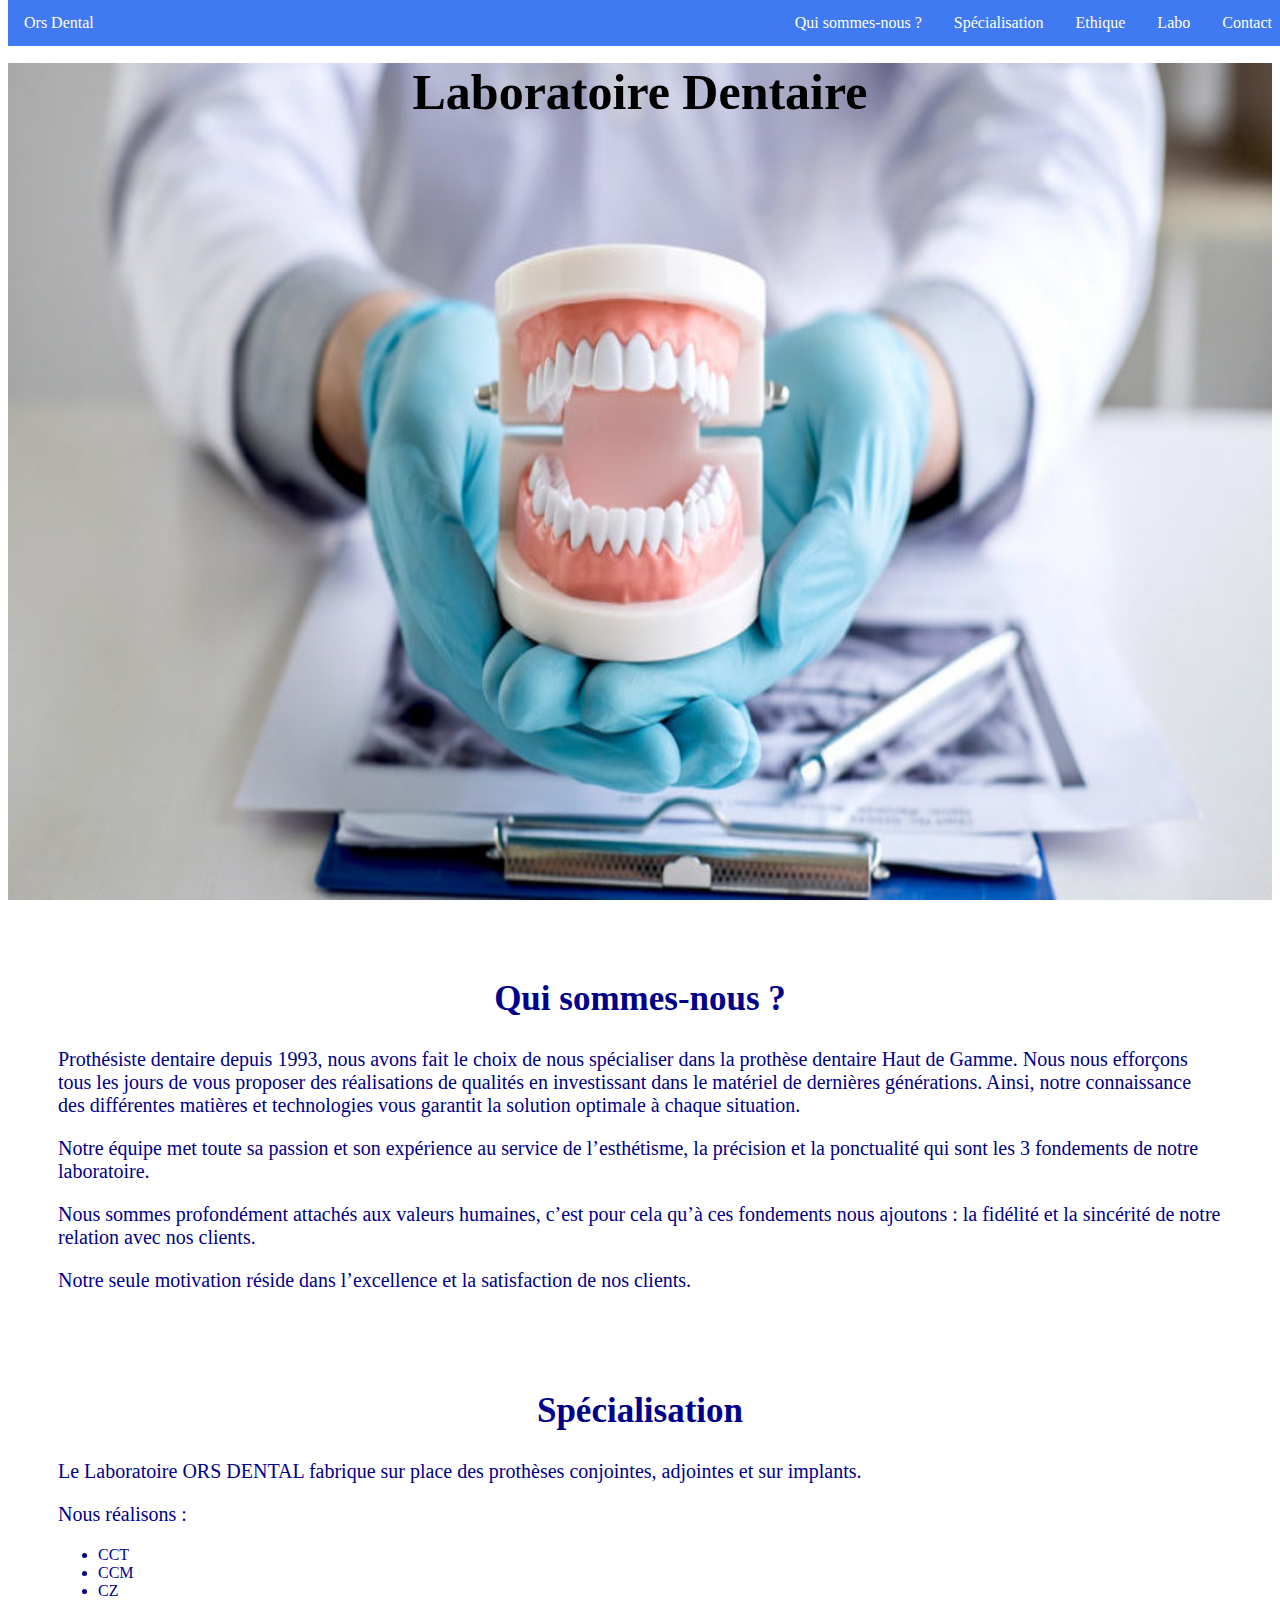
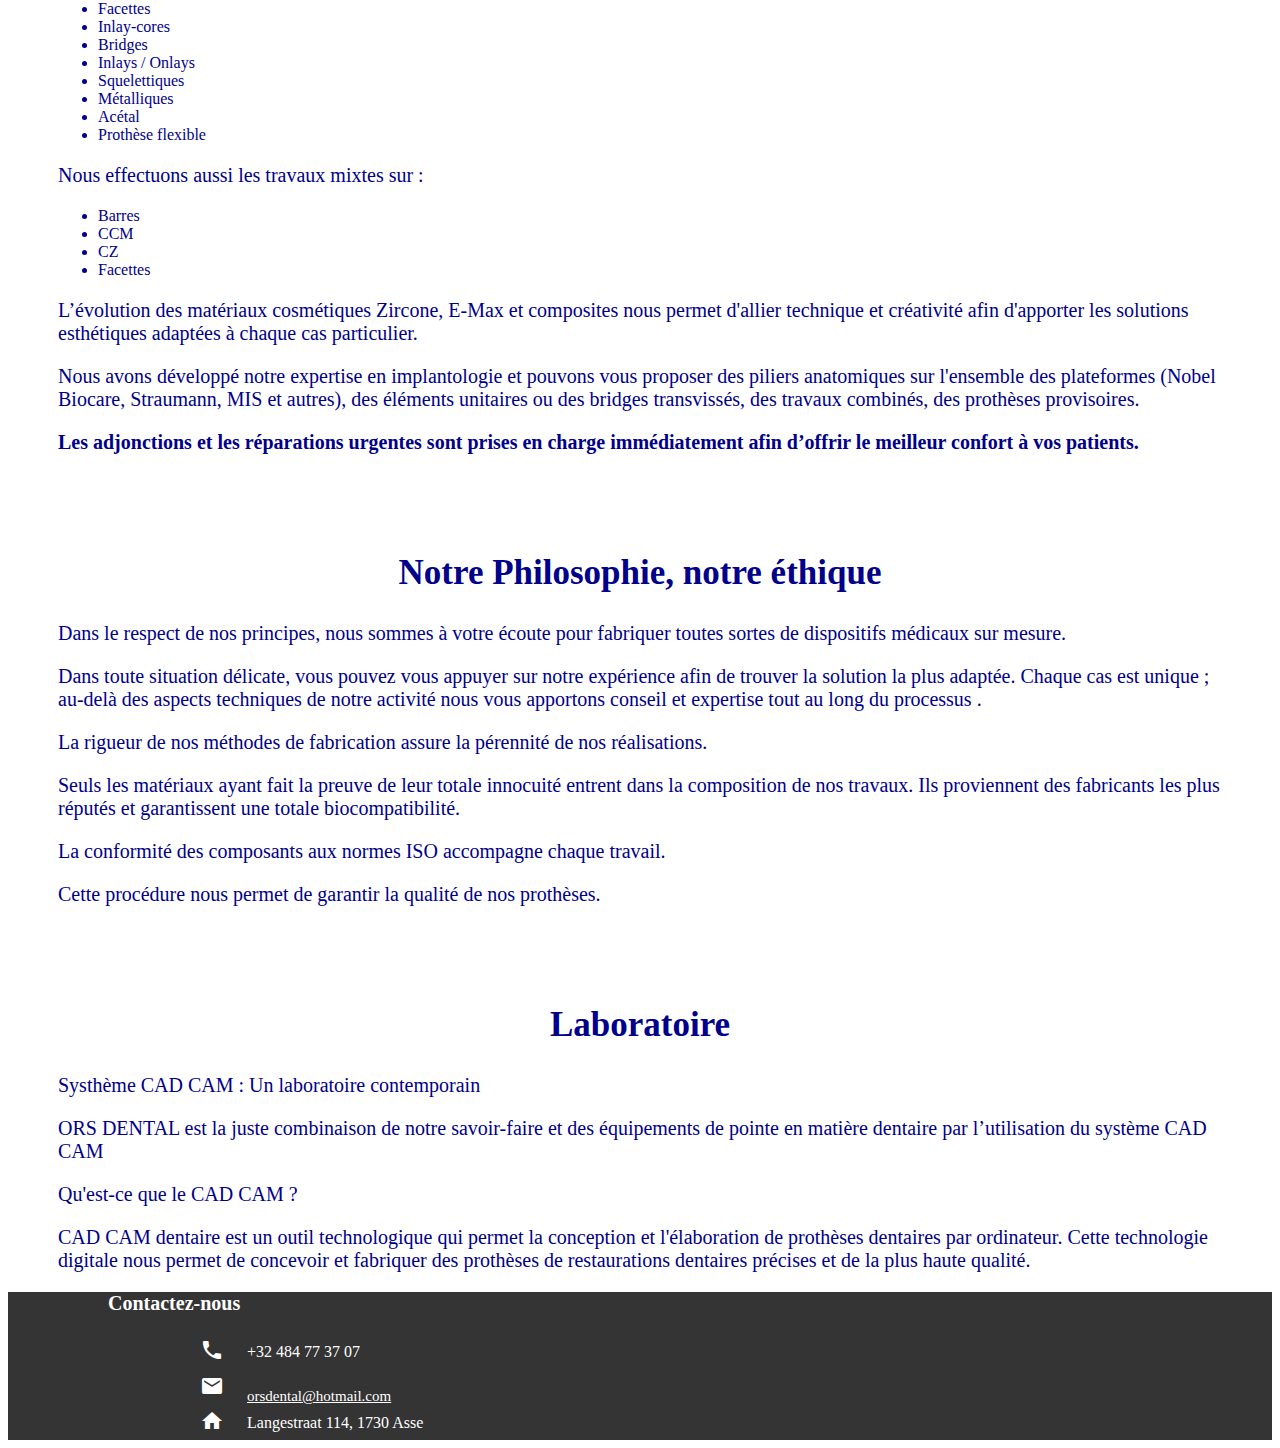
==== commit a98a625a: "correction logo" ====
--- a/orsdental.html
+++ b/orsdental.html
@@ -9,13 +9,12 @@
   <body>
         <nav>
           <div class="menu">
-              <a style="float:left;font-size: 150%;" href="#top">Ors Dental</a>
+              <a style="float:left;" href="#top">Ors Dental</a>
               <label for="toggle">☰</label>
               <input type="checkbox" id="toggle">
               <div class="minimenu">
                 <a href="#cont">Contact</a>
                 <a href="#labo">Labo</a>
-                <a href="#">Réalisation</a>
                 <a href="#ethique">Ethique</a>
                 <a href="#specialisation">Spécialisation</a>
                 <a href="#intro">Qui sommes-nous ?</a>
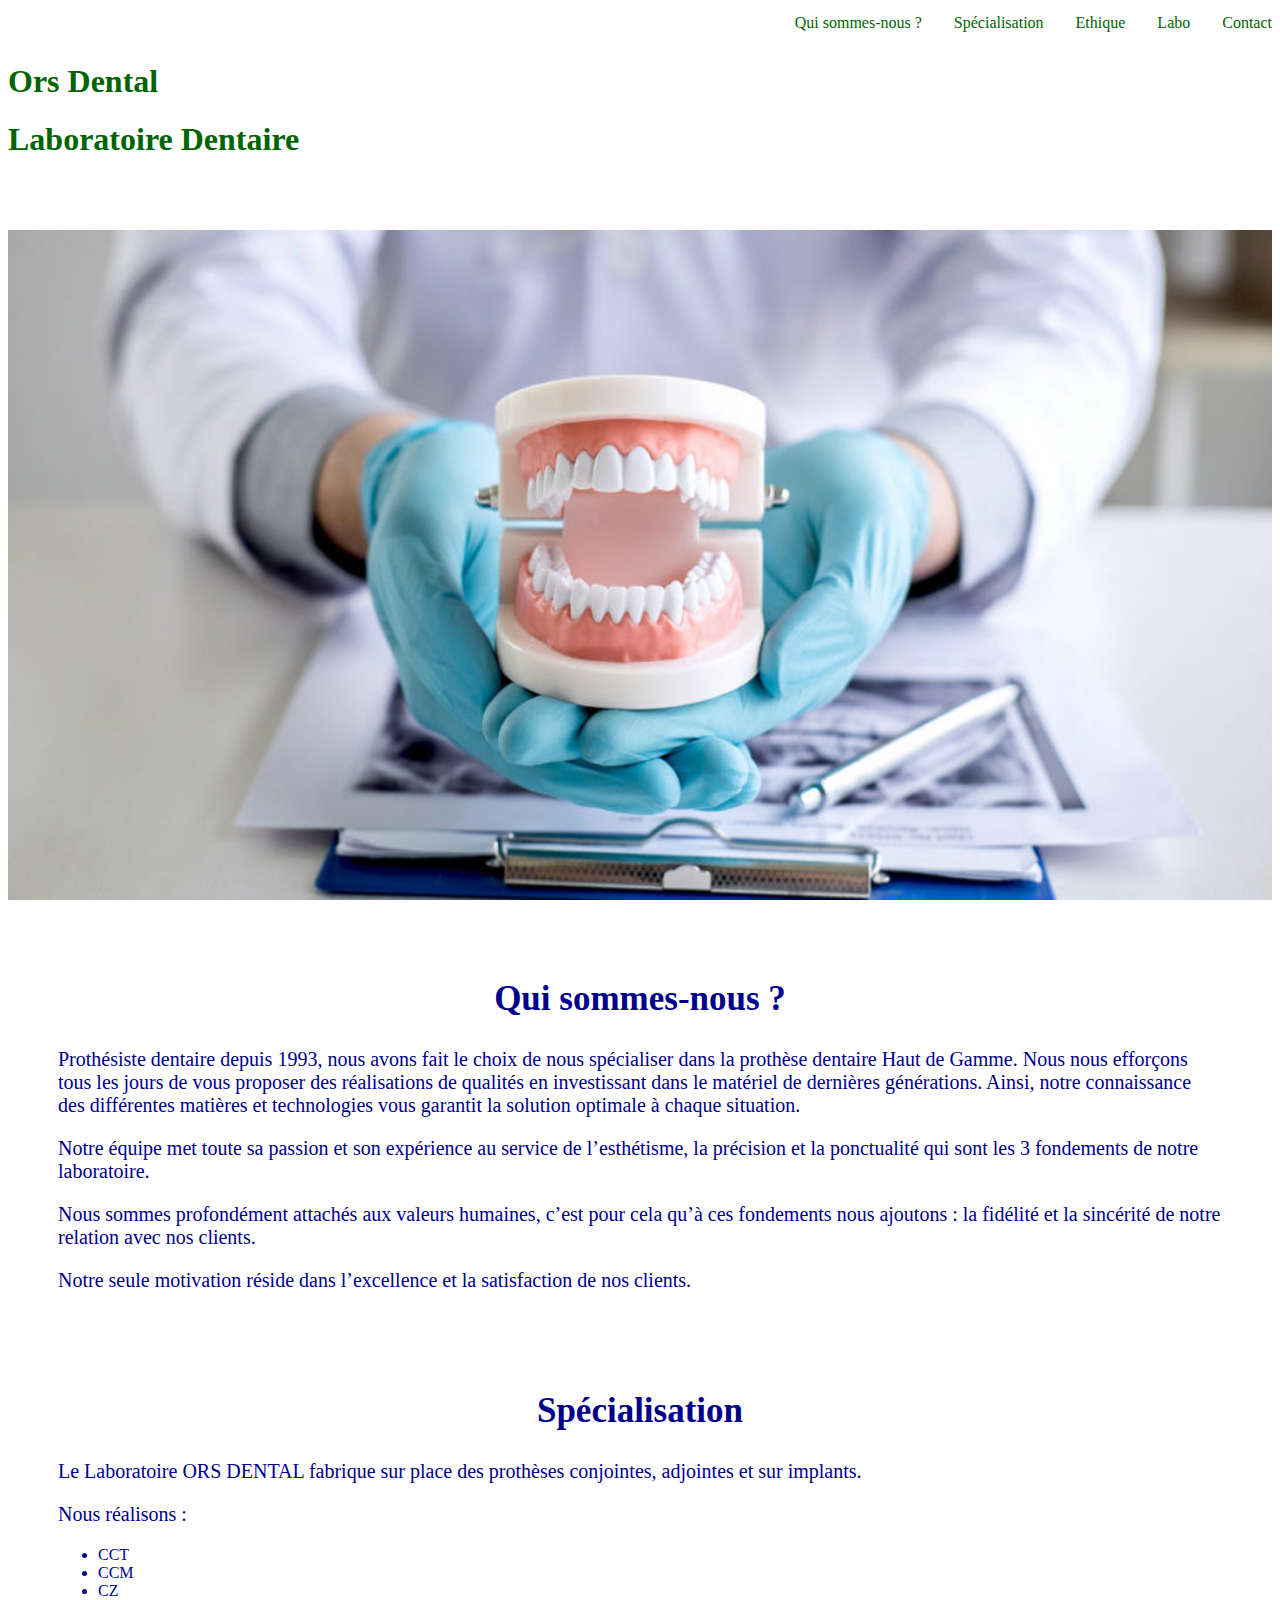
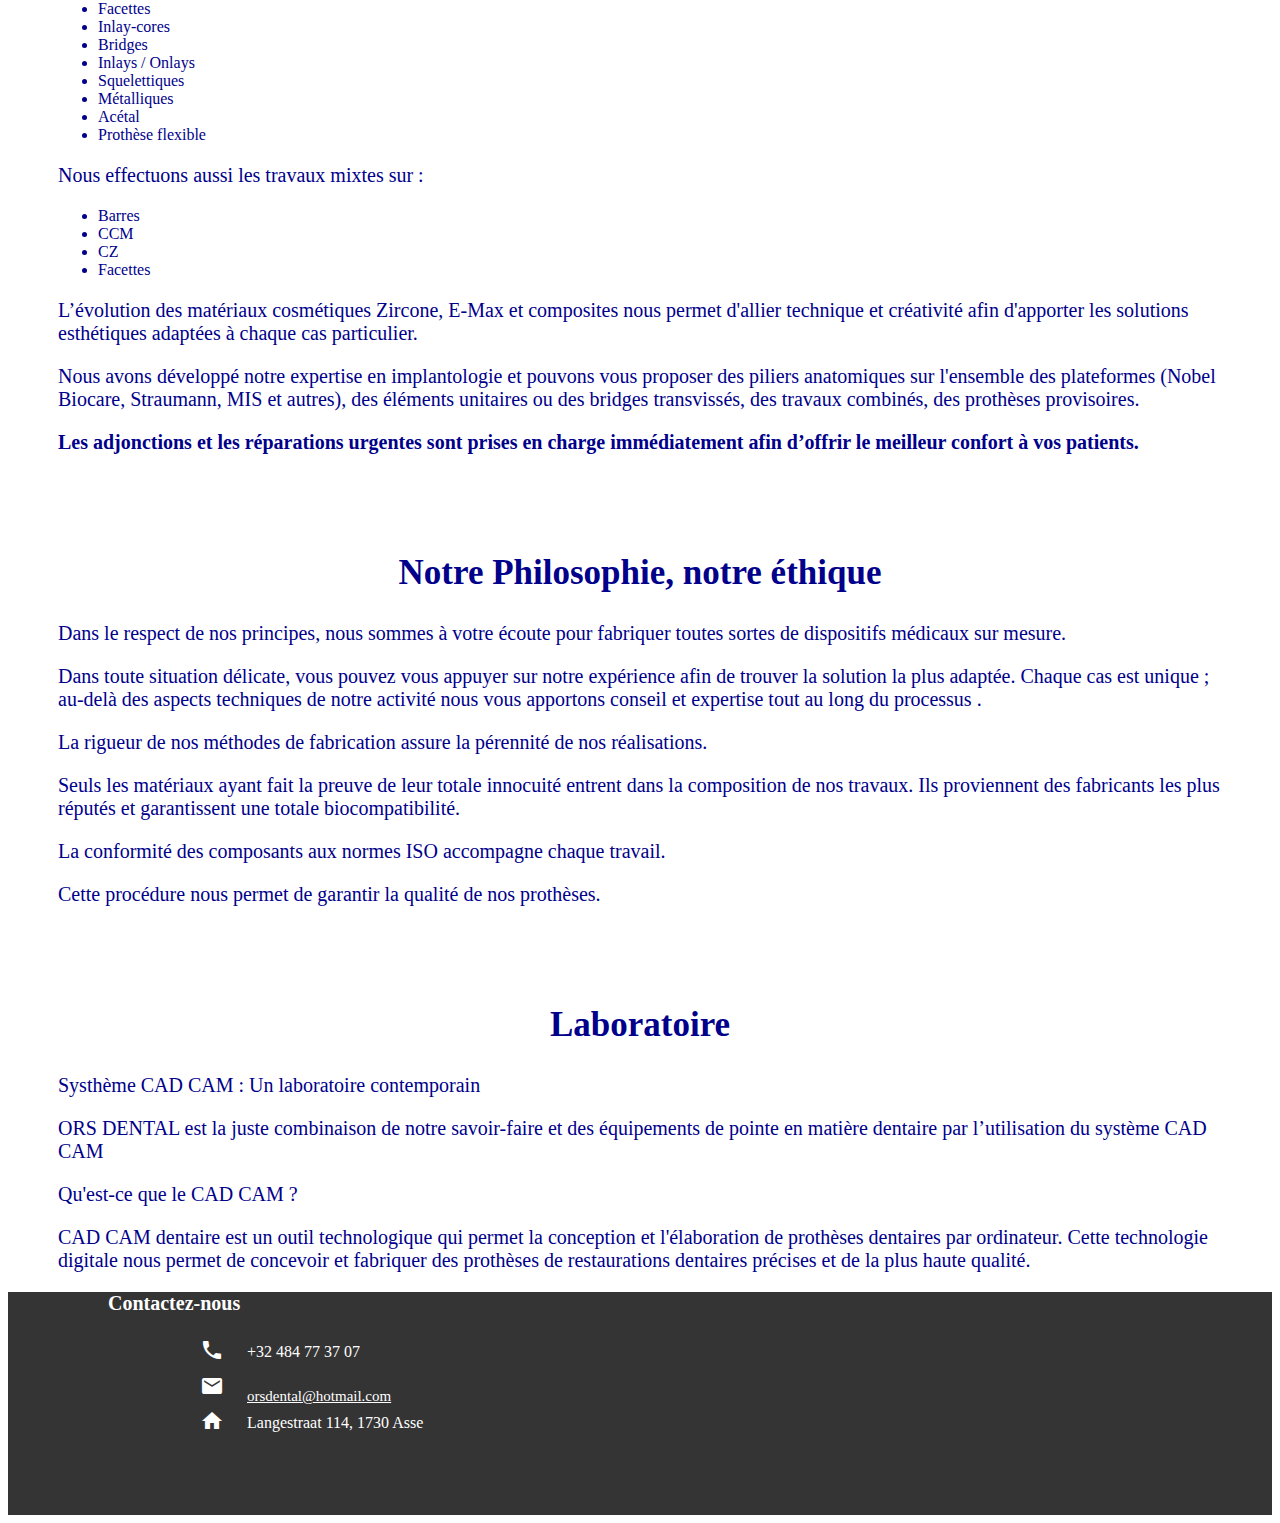
==== commit a22b90b0: "rectification" ====
--- a/orsdental.html
+++ b/orsdental.html
@@ -9,7 +9,6 @@
   <body>
         <nav>
           <div class="menu">
-              <a style="float:left;" href="#top">Ors Dental</a>
               <label for="toggle">☰</label>
               <input type="checkbox" id="toggle">
               <div class="minimenu">
@@ -21,8 +20,13 @@
               </div>
           </div>
         </nav>
-        <div id="first_sentence" class="home">
-          <h1><span>Laboratoire Dentaire</span></h1>
+        <div class="first">
+          <div class="titles" style="width: 100%;height: 20%;color:darkgreen;" >
+            <h1><span>Ors Dental</span></h1>
+            <h1><span>Laboratoire Dentaire</span></h1>
+          </div>
+          <img style="width: 100%;height: 80%;" src="images/image3.jpg" alt="Logo de MDN">
+          <!---<div id="first_sentence" class="home"></div>-->
         </div>
         <div  id="intro" class="intro">
           <h2>Qui sommes-nous ?</h2>
@@ -107,20 +111,27 @@
         </div>
         <div id="cont" class="contact">
           <h3>Contactez-nous</h3>
-          <table>
-            <tr>
-              <td><i class="material-icons">call</i></td>
-              <td>+32 484 77 37 07</td>
-            </tr>
-            <tr>
-              <td><i class="material-icons">mail</i></td>
-              <td><a href = "mailto: orsdental@hotmail.com"><div>orsdental@hotmail.com</div></a></td>
-            </tr>
-            <tr>
-              <td><i class="material-icons">home</i></td>
-              <td>Langestraat 114, 1730 Asse</td>
-            </tr>
-          </table>
+          <div class="contenu_contact">
+            <div class="contact_table">
+            <table>
+              <tr>
+                <td><i class="material-icons">call</i></td>
+                <td>+32 484 77 37 07</td>
+              </tr>
+              <tr>
+                <td><i class="material-icons">mail</i></td>
+                <td><a href = "mailto: orsdental@hotmail.com"><div>orsdental@hotmail.com</div></a></td>
+              </tr>
+              <tr>
+                <td><i class="material-icons">home</i></td>
+                <td>Langestraat 114, 1730 Asse</td>
+              </tr>
+            </table>
+            </div>
+            <div class="contact_map">
+              <iframe class="map" src="https://www.google.com/maps/embed?pb=!1m18!1m12!1m3!1d2516.0430205388066!2d4.244414715654455!3d50.90442007954048!2m3!1f0!2f0!3f0!3m2!1i1024!2i768!4f13.1!3m3!1m2!1s0x47c3c04336d1c1dd%3A0x8d561487fd8dcb69!2sLangestraat%20114%2C%201730%20Asse!5e0!3m2!1sfr!2sbe!4v1679315503728!5m2!1sfr!2sbe" width="600" height="450" style="border:0;" allowfullscreen="" loading="lazy" referrerpolicy="no-referrer-when-downgrade"></iframe>
+            </div>
+          </div>
         </div>
   </body>
 </html>--- a/style.css
+++ b/style.css
@@ -4,7 +4,7 @@
 }
 
 .menu{
-  background-color: rgb(63, 122, 243);
+  background-color: rgb(255, 255, 255);
   position: fixed;
   width: 100%;
   top: 0;
@@ -12,11 +12,11 @@
  
 .menu a
 {
-  background-color: rgb(63, 122, 243);
+  background-color: rgb(255, 255, 255);
+  color:darkgreen;
   display: block;
   padding: 14px 16px;
   text-decoration: none;
-  color: white;
   float : right;
 }
 
@@ -29,10 +29,15 @@
   display: none;
 }
 
-.home{
+.first{
   margin-top: 7vh;
   height: 93vh;
   width: 100%;
+}
+
+.home{
+  width: 100%;
+  height : 70%;
   background-image: url("images/image3.jpg");
   background-repeat: no-repeat;
   background-size: 100% 100%;
@@ -115,6 +120,7 @@
 .contact{
   background-color: rgb(52, 52, 52);
   color : white;
+  padding-bottom: 2%;
 }
 
 .contact h3{
@@ -152,23 +158,40 @@
 .adj{
   font-weight: bold;
 }
+
+.contenu_contact{
+  display: flex;
+}
+
+.map{
+  width: 50%;
+  height: 100%;
+}
+
+.contact_map{
+  width: 50%;
+}
+
+.contact_table{
+  width: 50%;
+}
+
 
 @media screen and (max-width: 750px) {
   .minimenu {
     display: none;
     flex-direction: column;
-    background:  rgb(72, 93, 137);
+    background: white;
     align-items: center;
     justify-content: space-around;
   }
  
   .minimenu a {
     width: 50%;
-    background:  rgb(72, 93, 137);
+    background: white;
     align-items: center;
     justify-content: center;
   }
-
 
   label {
     width: 15px;
@@ -177,11 +200,20 @@
     align-items: center;
     margin: 0 auto;
     font-size: 40px;
-    color: white;
+    color: darkgreen;
     cursor: pointer;
   }
 
   #toggle:checked + .minimenu {
     display: flex;
   }
+
+  .contenu_contact{
+    display: block;
+  }
+
+  .contact_map{
+    align-items: center;
+    padding-left: 170px;
+  }
 }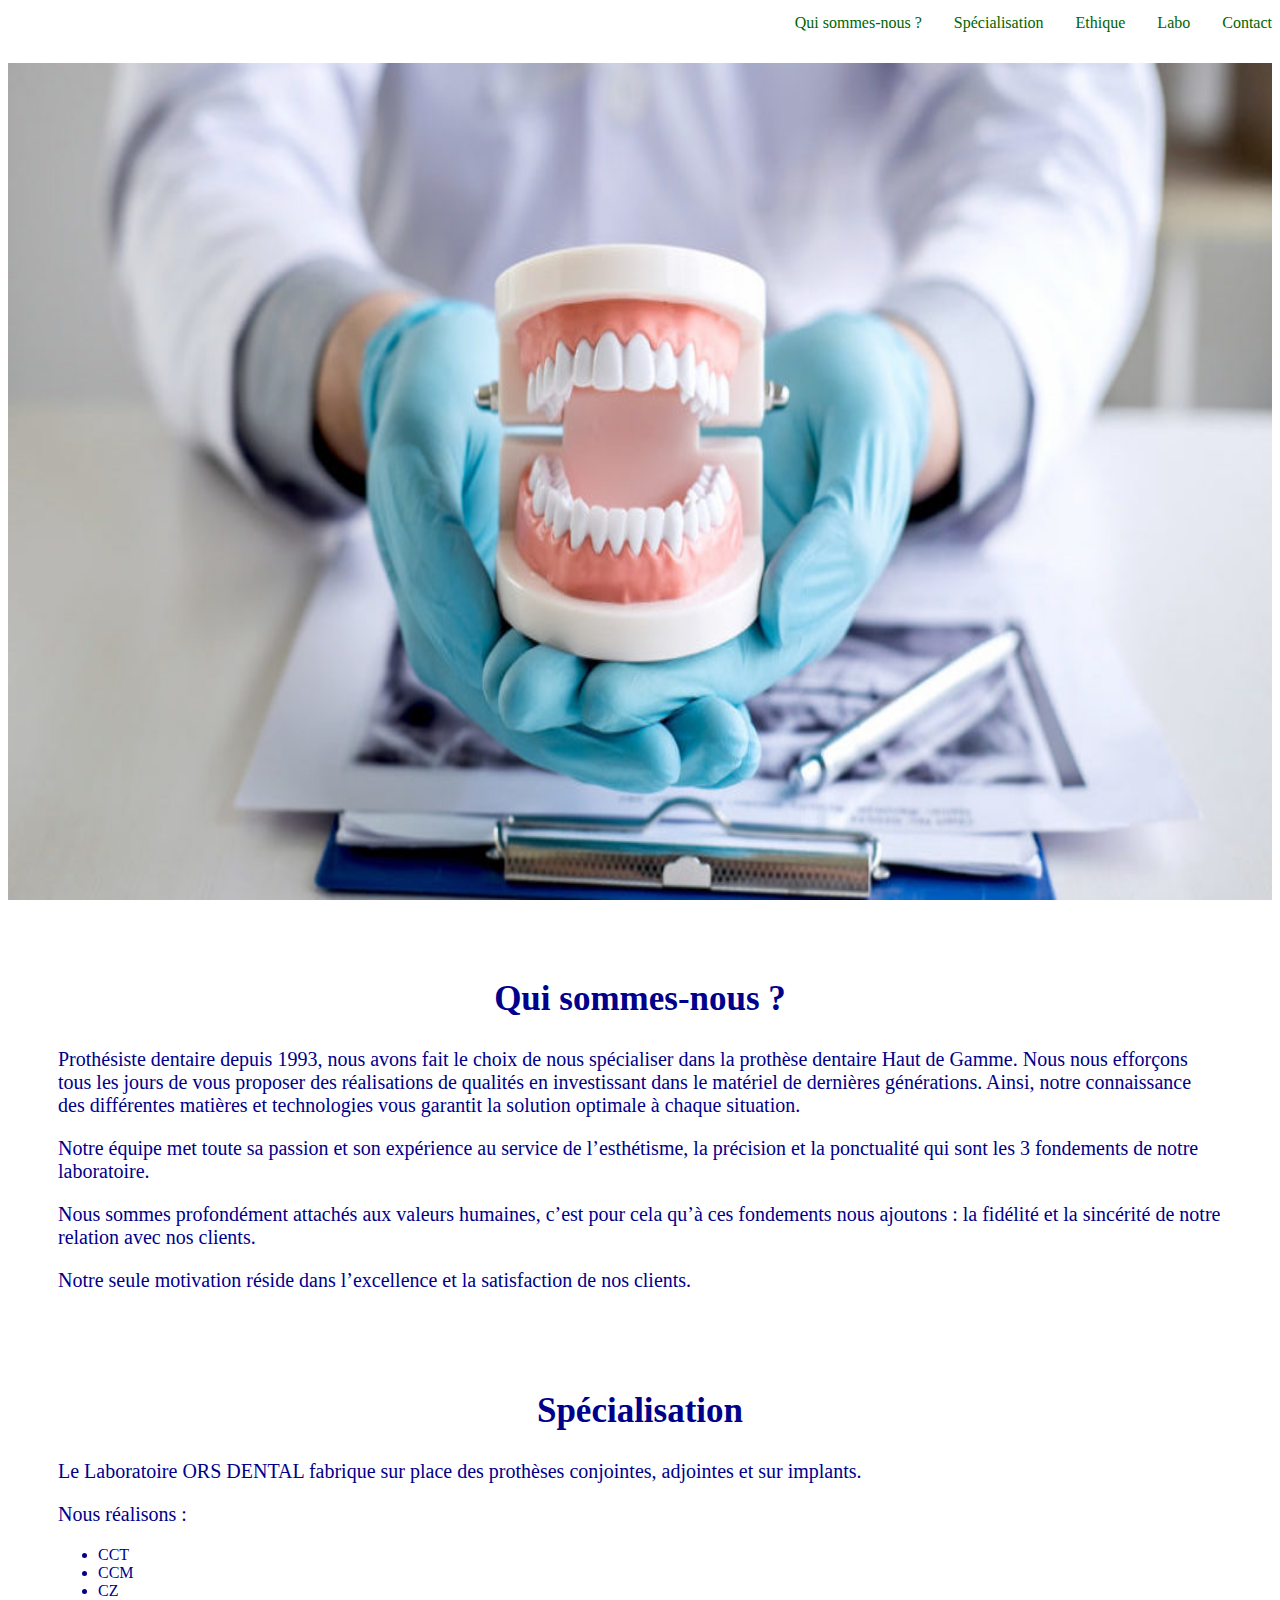
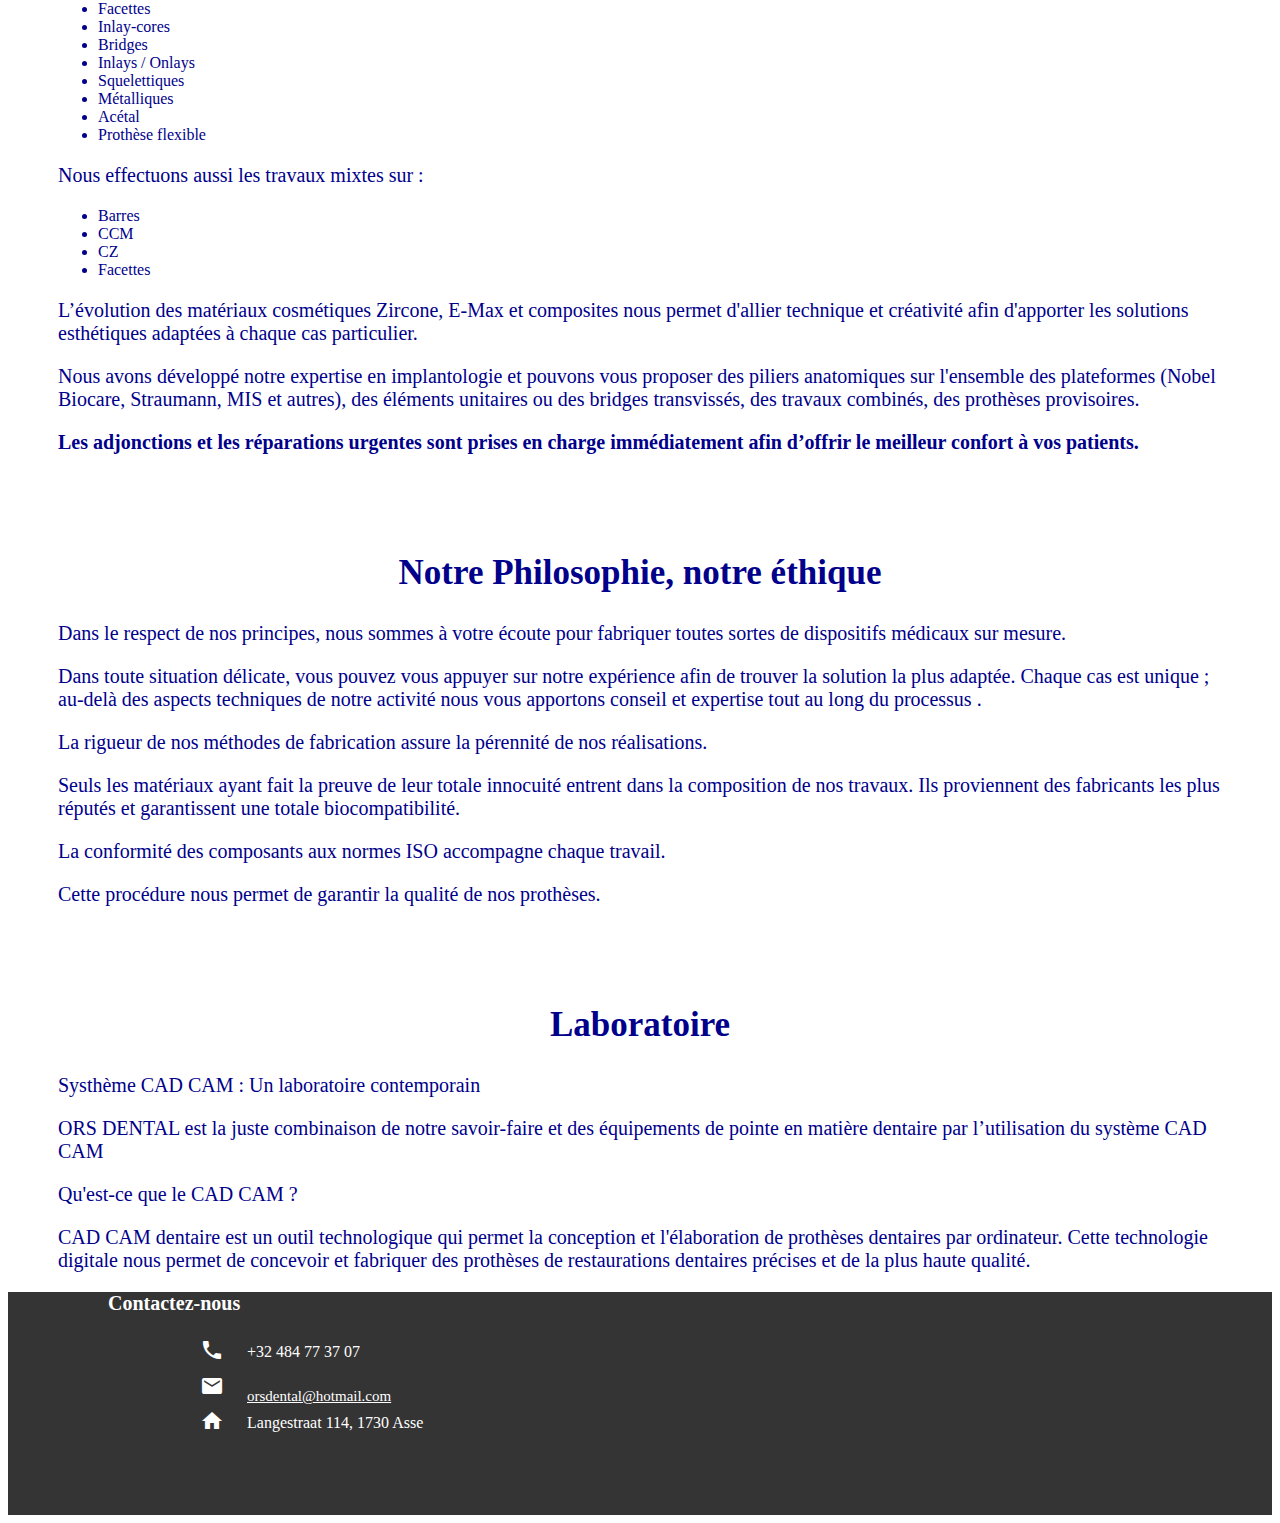
==== commit a20ac2f8: "correction" ====
--- a/orsdental.html
+++ b/orsdental.html
@@ -20,13 +20,8 @@
               </div>
           </div>
         </nav>
-        <div class="first">
-          <div class="titles" style="width: 100%;height: 20%;color:darkgreen;" >
-            <h1><span>Ors Dental</span></h1>
-            <h1><span>Laboratoire Dentaire</span></h1>
-          </div>
-          <img style="width: 100%;height: 80%;" src="images/image3.jpg" alt="Logo de MDN">
-          <!---<div id="first_sentence" class="home"></div>-->
+        <div class="first"> 
+          <img style="width: 100%;height: 100%;" src="images/image3.jpg" alt="Logo de MDN">
         </div>
         <div  id="intro" class="intro">
           <h2>Qui sommes-nous ?</h2>
